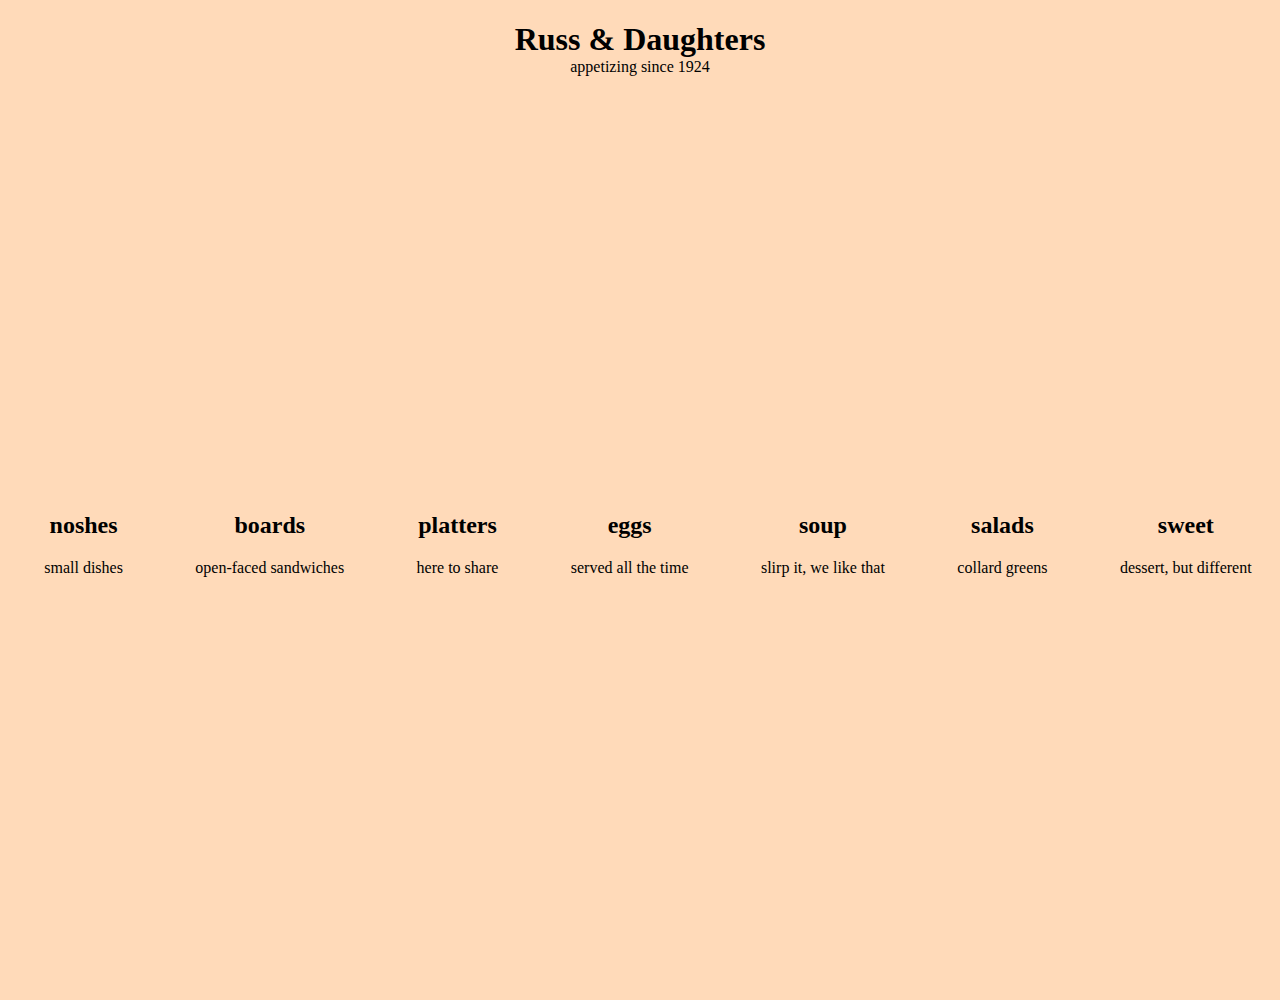
==== cssttr/index.html @ 9a6546cd "add cssttr" ====
<!DOCTYPE html>
<html>
<head>
	<meta charset="utf-8" />
	<title>Russ & Daughters</title>
	<meta name="viewport" content="width=device-width, initial-scale=1">
  <link rel="stylesheet" href="css/styles.css">
	<!-- SUGGESTIONS FOR STYLING
	https://duckduckgo.com/?q=beautiful+restaurant+menus&t=ffab&iax=images&ia=images
-->
<body class="body">

<header class="header">
	<h1 class="h1"><span>Russ</span> <span>&</span> <span>Daughters</span></h1>
	<p class="p">appetizing since 1924</p>
</header>

<main class="main">

<section class="section">
	<header class="header header-dishes">
		<h2 class="h2">noshes</h2>
		<p class="p">small dishes</p>
	</header>

<!-- 	<article>
		<h3>Russ &amp;  Daughters Knishes</h3>
		<p>Potato, carmelized onion, mustard</p>
		<div>8</div>
	</article>

	<article>
		<h3>Hot Smoke/Cold Smoke</h3>
		<p>Kippered baked Salmon &amp; Scottish smoked salmon spread, waffle-cut potato chips</p>
		<div>13</div>
	</article>

	<article>
		<h3>Potato latkes</h3>
		<p>Salmon roe and creme fraiche</p>
		<div>13</div>
	</article>

	<article>
		<h3>Kasha Varnishkas</h3>
		<p>buckwheat, caramelized onion, bowtie egg noodles</p>
	</article>

	<article>
		<h3>Chopped liver</h3>
		<p>Matzo, pickled red onion</p>
		<div>9</div>
	</article>

	<article>
		<h3>Super heebster</h3>
		<p>whitefish &amp; baked salmon salad, wasabi-infused fish roe, horseradish dill cream cheese, bagel toast</p>
		<div>10</div>
	</article>

	<article>
		<h3>Pastrami Russ</h3>
		<p>pastrami-cured salmon, muenster cheese, sauerkraut, mustard, pickle, pretzel roll</p>
		<div>12</div>
	</article>

	<article>
		<h3>sours</h3>
		<p>pickled vegetables, pickles from the barrel</p>
		<div>7</div>
	</article> -->
</section>


<section class="section">
	<header class="header">
		<h2 class="h2">boards</h2>
		<p class="p">open-faced sandwiches</p>
	</header>
<!--
	<article>
		<h3>the classic</h3>
		<p>gaspe nova smoked salmon, cream cheese, bagel-bialy, tomato, onion, capers</p>
		<div>16</div>
	</article>

	<article>
		<h3>mensch</h3>
		<p>sturgeon, butter, bagel/bialy, tomato, onion, capers</p>
		<div>22</div>
	</article>

	<article>
		<h3>shtetl</h3>
		<p>smoked sable, goat cream cheese, bagel-bialy, tomato, onion, capers</p>
		<div>18</div>
	</article>

	<article>
		<h3>yum kippered</h3>
		<p>kippered (baked) salmon, cream cheese, bagel/bialy, tomato, onion, capers</p>
		<div>16</div>
	</article> -->
</section>


<section class="section">
	<header class="header">
		<h2 class="h2">platters</h2>
		<p class="p">here to share</p>
	</header>
<!--
	<article>
		<h3>smoked fish</h3>
		<p><em>Serves 3 - 4 people</em> with cream cheese, onion, tomato, capers &amp; new potato salad and Russ &amp; daughters bread basket</p>
	</article>

	<article>
		<h3>the hattie</h3>
		<p>smoked whitefish, kippered (baked) salmon, gaspe nova smoked salmon, sable</p>
		<div>80</div>
	</article>

	<article>
		<h3>the ida</h3>
		<p>scottish smoked salmon, gaspe nova smoked salmon, pastrami-cured salmon, gravlox</p>
		<div>70</div>
	</article>

	<article>
		<h3>the anne</h3>
		<p>western nova smoked salmon, private stock sturgeon, sable, smoked brook trout, wild alaskan salmon roe</p>
		<div>90</div>
	</article> -->

</section>


<section class="section">
	<header class="header">
		<h2 class="h2">eggs</h2>
		<p class="p">served all the time</p>
	</header>
<!--
	<blockquote>
		<p>"Ess gezinter hayt."</p>
		<p>Eat in good health.</p>
		<cite>— Yiddish idiom</cite>
	</blockquote>

	<article>
		<h3>Lox, eggs &amp; onions</h3>
		<p>with toasted shissel rye</p>
		<div>15</div>
	</article>

	<article>
		<h3>sturgeon, eggs &amp; onion</h3>
		<p>with toasted pumpernickel</p>
		<div>19</div>
	</article>

	<article>
		<h3>bella's matzo brei</h3>
		<p>matzo, egg, applesauce, sour cream</p>
		<div>12</div>
	</article>

	<article>
		<h3>lower sunny side</h3>
		<p>sunny side up eggs, gaspe nova smoked salmon, potato latkes</p>
		<div>16</div>
	</article>

	<article>
		<h3>eggs benny</h3>
		<p>poached eggs, scottish smoked salmon, sautéed spinach, hollandaise, challah</p>
		<div>18</div>
	</article>

	<article>
		<h3>farm egg omelette</h3>
		<p>gaspe nova smoked salmon, cream cheese</p>
		<div>15</div>
	</article>

	<article>
		<h3>soft scrambled eggs &amp; caviar</h3>
		<p>custard-like egg, caviar with challah</p>
		<div>180</div>
	</article> -->

</section>


<section class="section">
	<header class="header">
		<h2 class="h2">soup</h2>
		<p class="p">slirp it, we like that</p>
	</header>
<!--
	<article>
		<h3>Matzo Ball</h3>
		<p>chicken, vegetables, matzo ball</p>
		<div>8</div>
	</article>

	<article>
		<h3>Mushroom Barley</h3>
		<p>mushrooms, barley with shissel rye bread</p>
		<div>8</div>
	</article>

	<article>
		<h3>Borscht</h3>
		<p>served chilled: beets, sour cream, dill with pumpernickel</p>
		<div>8</div>
	</article>

	<article>
		<h3>Smoked Whitefish Chowder</h3>
		<p>dill, esplette pepper, matzo</p>
		<div>10</div>
	</article> -->

</section>

<section class="section">
	<header class="header">
		<h2 class="h2">salads</h2>
		<p class="p">collard greens</p>
	</header>

<!-- 	<article>
		<h3>Mixed Green<div>9</div></h3>
		<p>greens, fennel, dill, capers, citrus dressing</p>
	</article>

	<article>
		<h3>Chopped Salad<div>14</div></h3>
		<p>smoked whitefish, avocado, beets, egg, apple, mixed greens, matzo, buttermilk dressing</p>
	</article>

	<article>
		<h3>Smoked Trout& Potato</h3>
		<p>smoked trout, watercress, caper mustard dressing</p>
		<div>14</div>
	</article> -->

</section>


<section class="section">
	<header class="header">
		<h2 class="h2">sweet</h2>
		<p class="p">dessert, but different</p>
	</header>

<!-- 	<blockquote>
		<p>"A moltsayt on a tsimes iz via a mayse on a moshl."</p>
		<p>A meal without a sweet dish is like a story without a moral.</p>
		<cite>— Yiddish idiom</cite>
	</blockquote>


	<article>
		<h3>blintzes</h3>
		<p>fruit compote, sour cream</p>
		<div>8</div>
	</article>

	<article>
		<h3>babka french toast</h3>
		<p>chocolate babka, sour cream, berries</p>
		<div>10</div>
	</article>

	<article>
		<h3>noodle kugel</h3>
		<p>farmer cheese, raisins, egg noodles</p>
		<div>7</div>
	</article>

	<article>
		<h3>challah bread pudding</h3>
		<p>dried apricots, caramel sauce</p>
		<div>9</div>
	</article>

	<article>
		<h3>halvah ice cream</h3>
		<p>halvah, sesame, salted caramel</p>
		<div>8</div>
	</article>

	<article>
		<h3>grandpa's grapefruit</h3>
		<p>grapefruit, white germ, maple syrup</p>
		<div>6</div>
	</article>

	<article>
		<h3>baked farmer cheese</h3>
		<p>blueberry, walnut &amp; honey with pumpernickel</p>
		<div>7</div>
	</article>

	<article>
		<h3>cookie plate</h3>
		<p>Russ &amp; daughters cookies &amp; sweets</p>
		<div>8</div>
	</article> -->

</section>

</main>

<!-- HTML taken and adjusted from https://codepen.io/julesforrest/pen/VqXvgQ -->

</body>
</html>
---- cssttr/css/styles.css ----
.body {
	background-color: peachpuff;
  text-align: center;
}

.header {
	text-align: center;
}

.header-dishes {
	
}

.h1 {
  margin-bottom: 0;
}

.p {
  margin-top: 0;
}

.main {
	display: flex;
	text-align: center;
	width: 100vw;
  height: 100vh;
}

.section {
  margin: auto;
  padding: 1em;
}

.section:hover {
  background-color: lightgrey;
  height: 100vh;
  width: 25vw;
  margin: 0;
}


@media (max-width: 58em) {
  .body {
    background-color: lightyellow;
  }

  .main {
    display: grid;
    grid-template-columns: repeat(3, 1fr);
  }

  .section {
    width: 100%;
  }

  .section:hover {
    grid-column: span 3;
    width: 100vw;
    height: 100%;
  }
}



@media (max-width: 38em) {
  .body {
    background-color: lightblue;
  }

  .main {
    display: grid;
    grid-template-columns: repeat(2, 1fr);
  }

  .section {
    width: 100%;
  }

  .section:hover {
    grid-column: span 2;
    width: 100vw;
    height: 100%;
  }
}
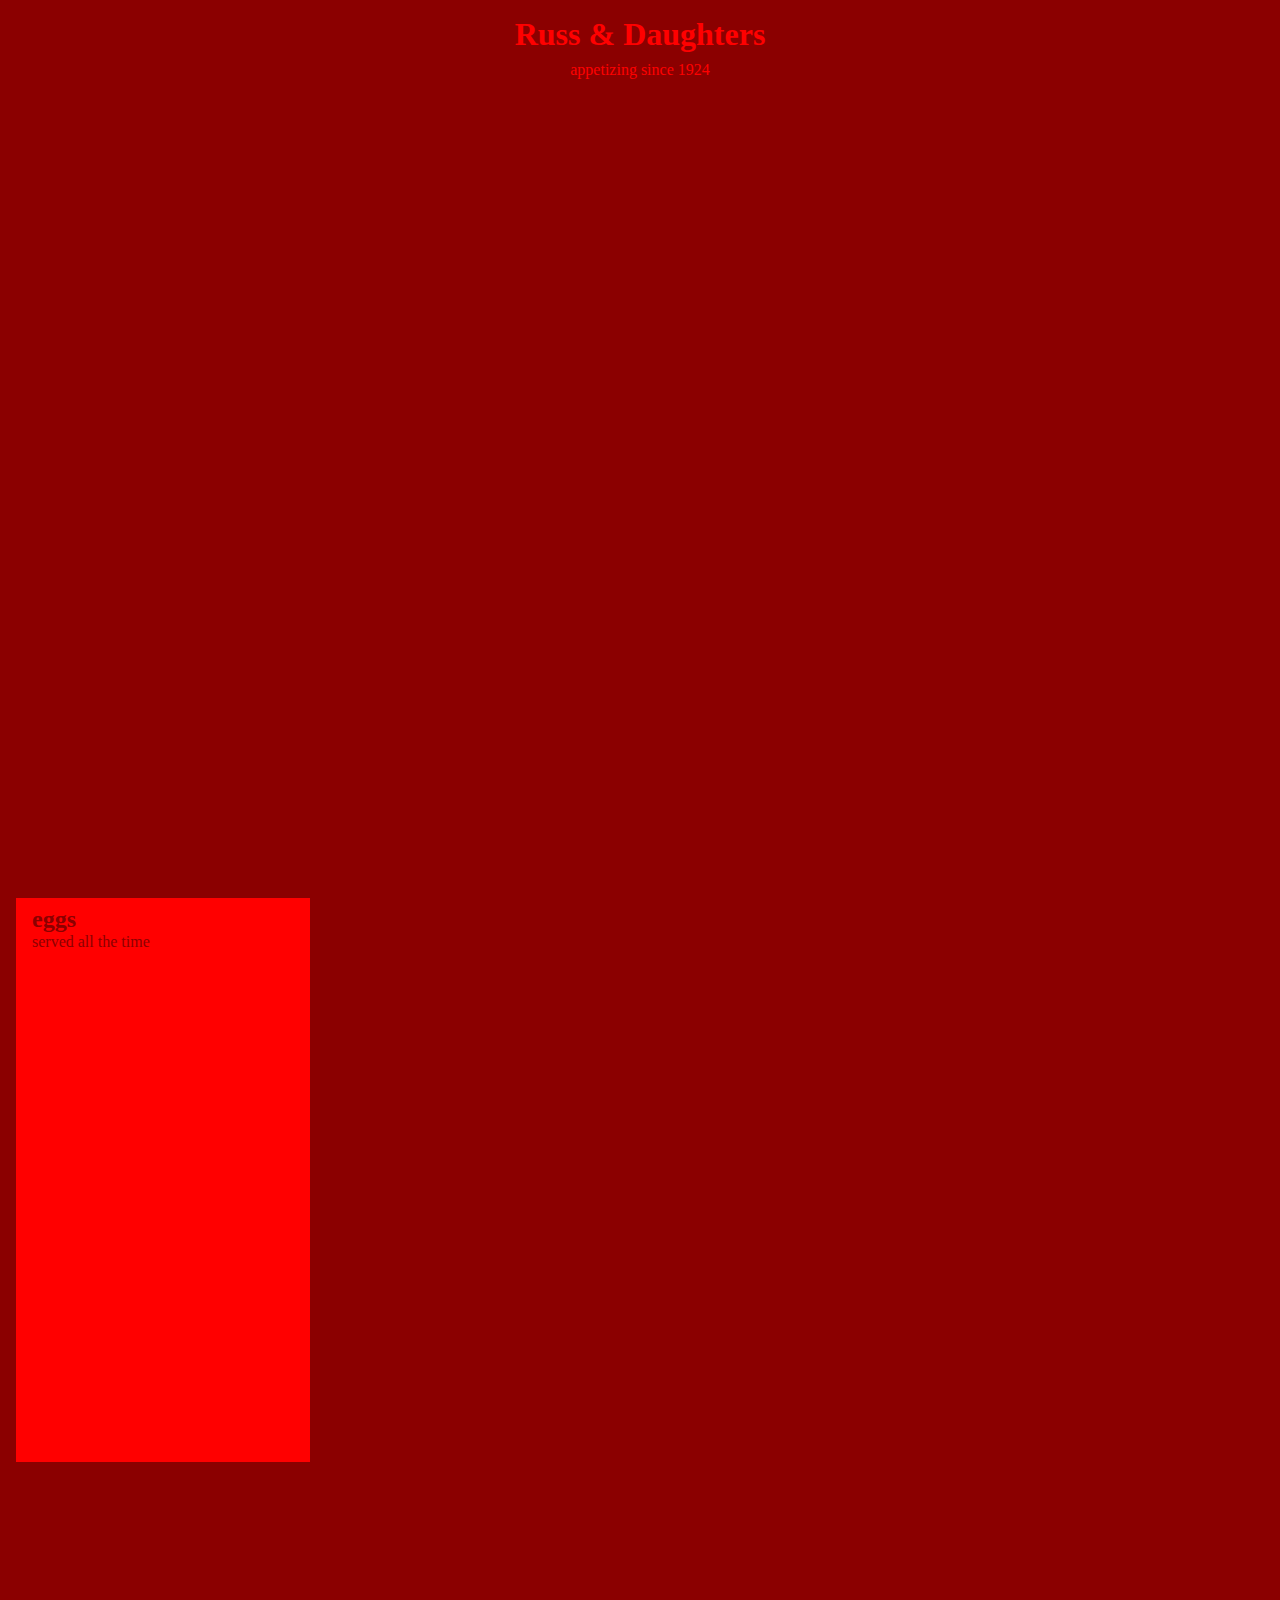
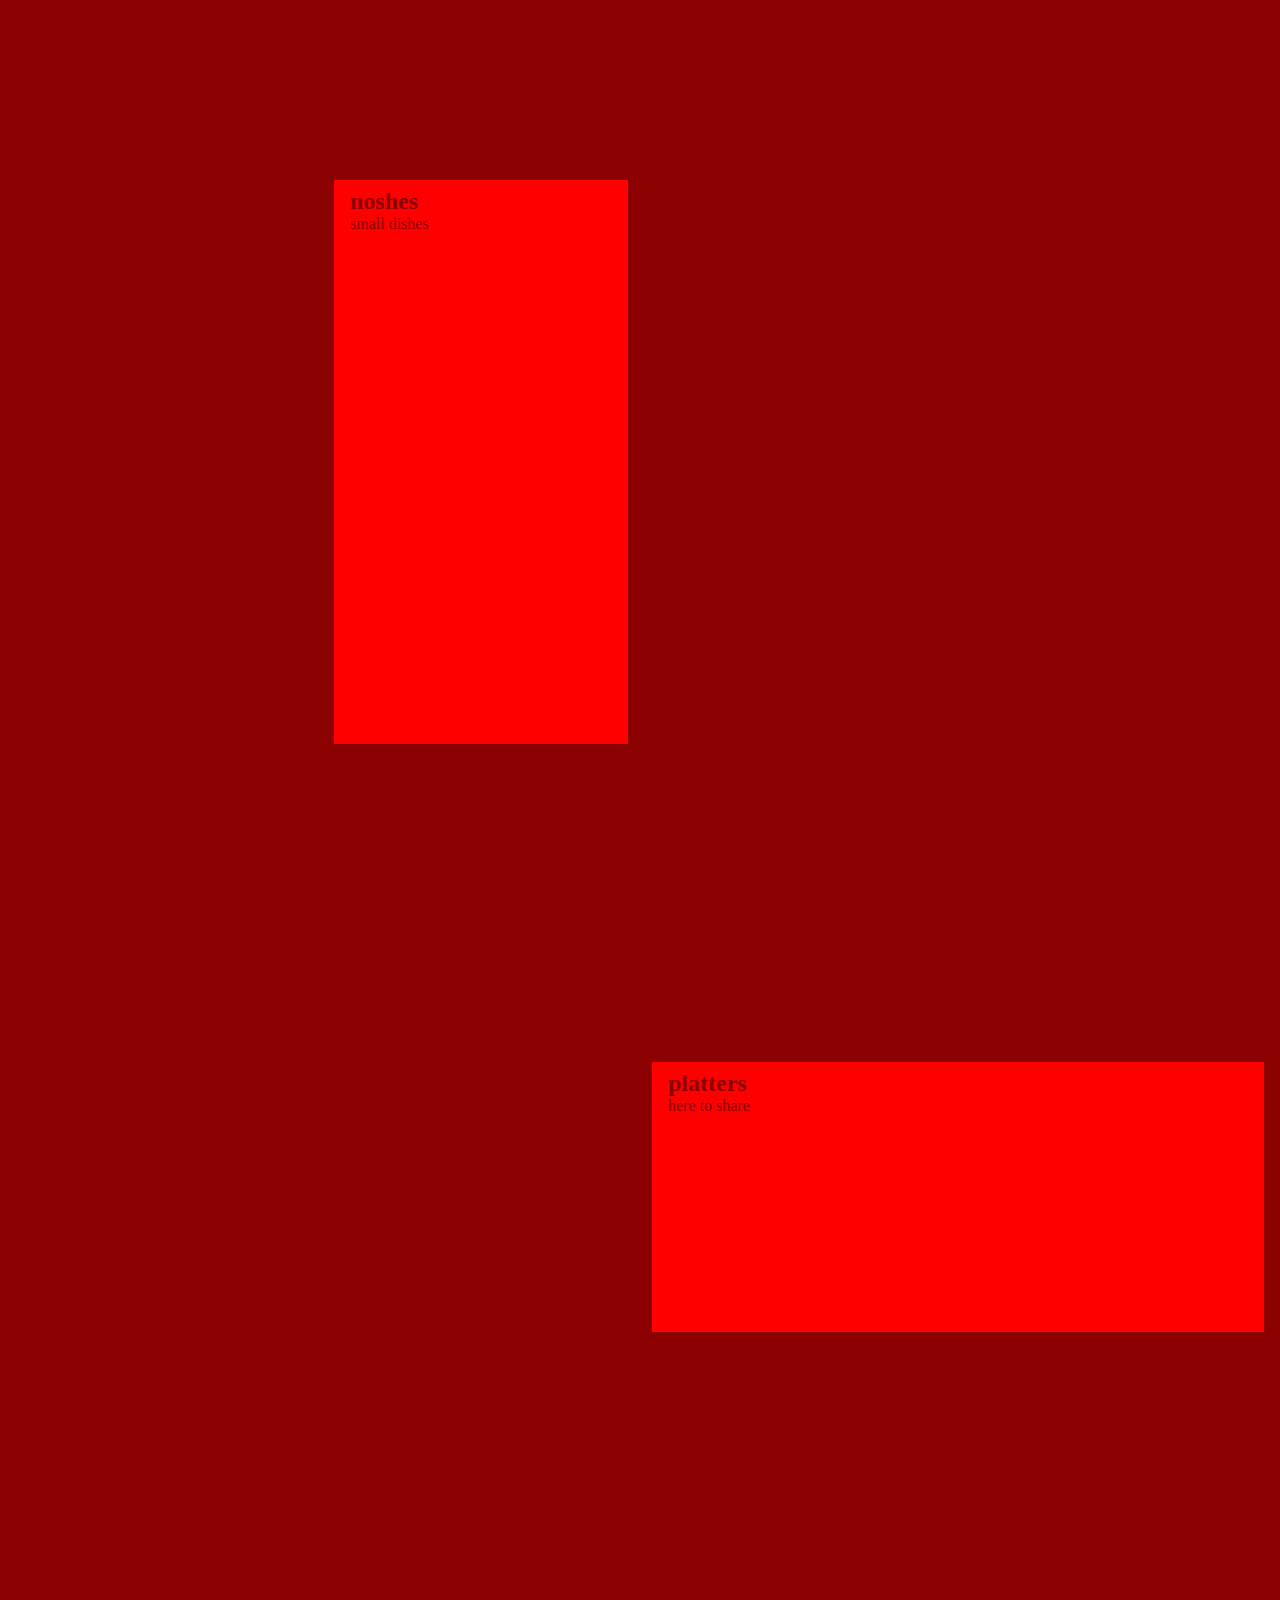
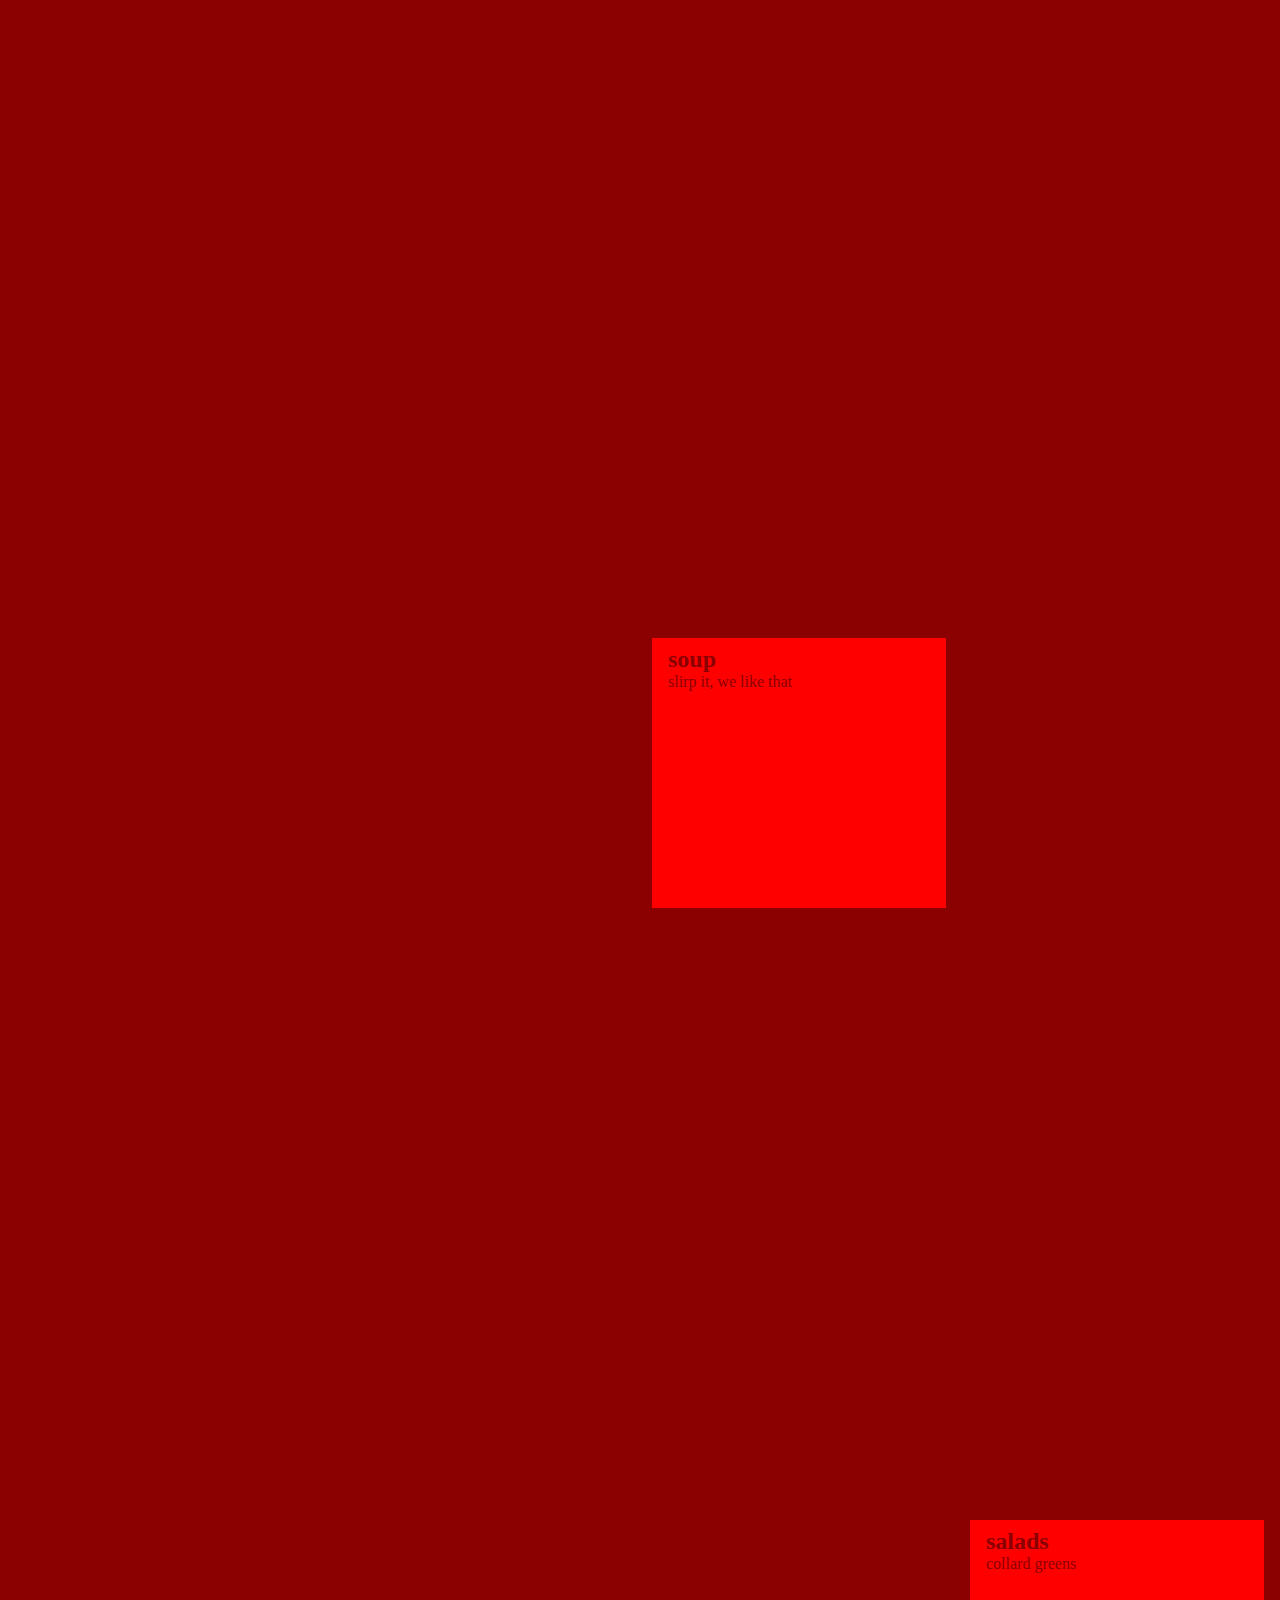
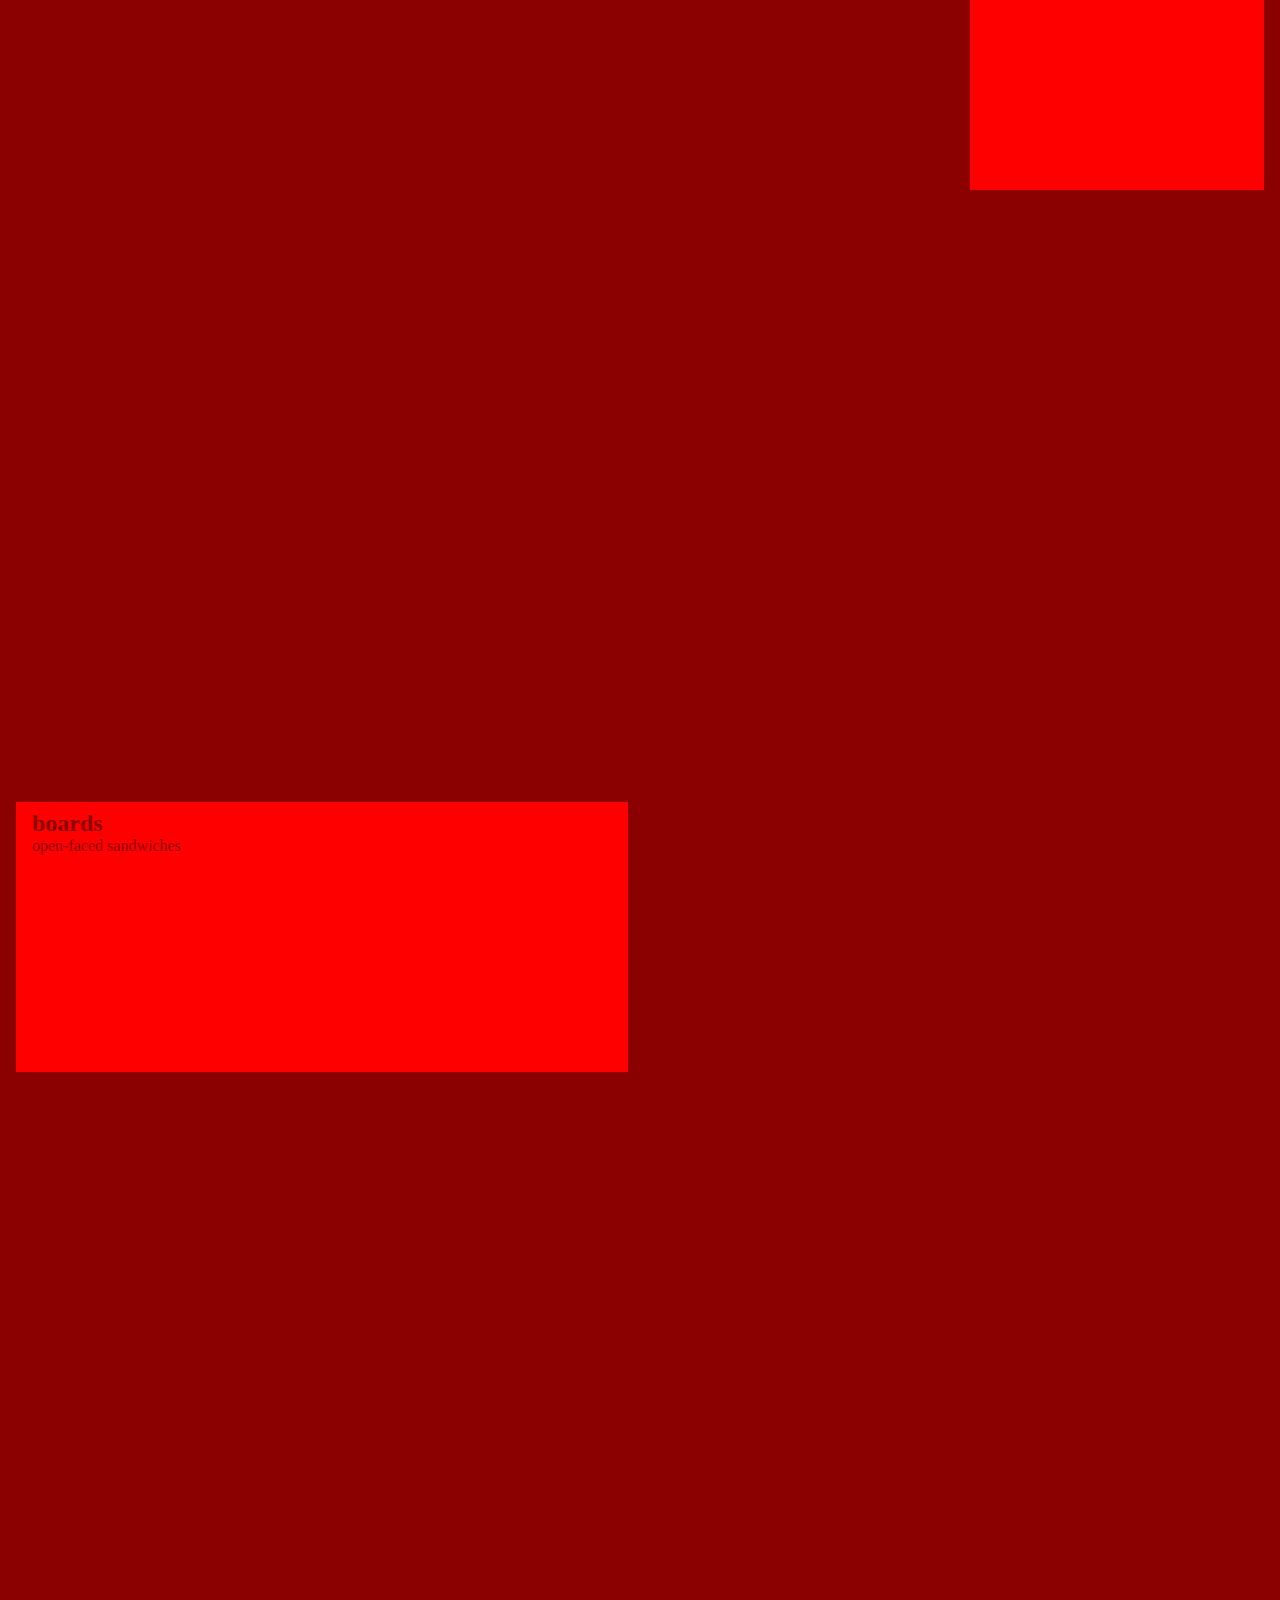
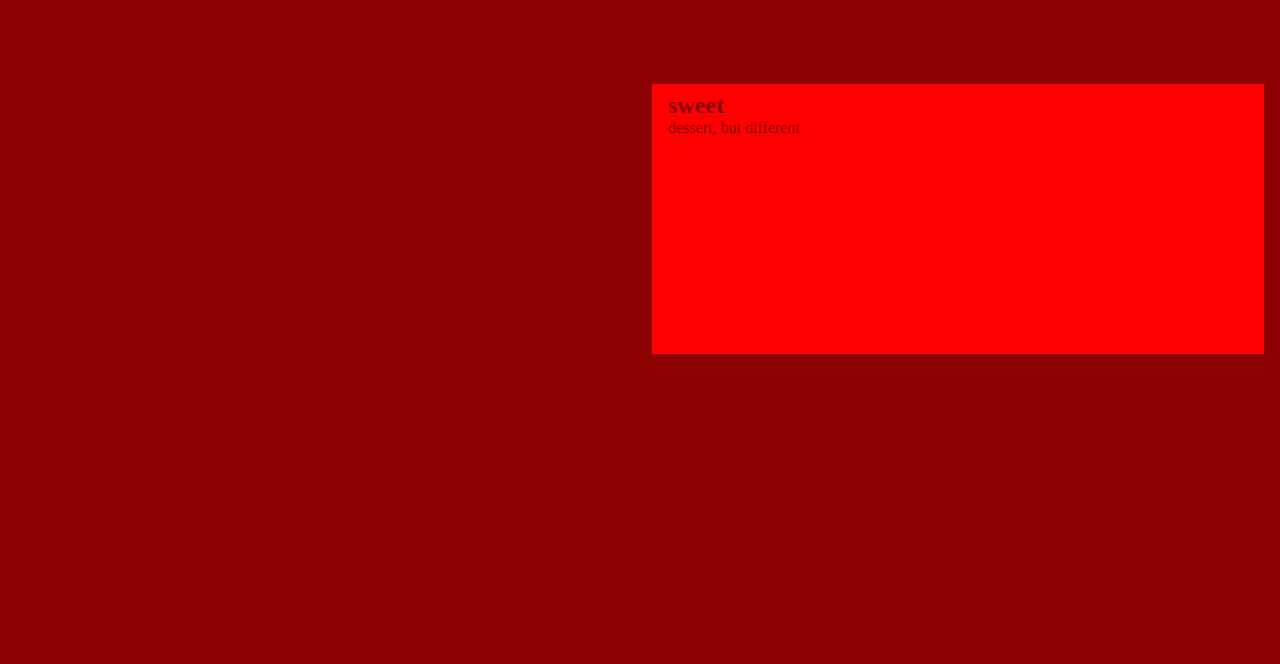
==== commit d7fc290d: "cssttr v2" ====
--- a/cssttr/index.html
+++ b/cssttr/index.html
@@ -1,321 +1,86 @@
 <!DOCTYPE html>
 <html>
 <head>
-	<meta charset="utf-8" />
-	<title>Russ & Daughters</title>
-	<meta name="viewport" content="width=device-width, initial-scale=1">
-  <link rel="stylesheet" href="css/styles.css">
-	<!-- SUGGESTIONS FOR STYLING
-	https://duckduckgo.com/?q=beautiful+restaurant+menus&t=ffab&iax=images&ia=images
--->
+    <meta charset="utf-8">
+		<meta name="viewport" content="width=device-width, initial-scale=-1">
+    <link href="https://fonts.googleapis.com/css?family=Dosis:400,700" rel="stylesheet">
+    <link href="css/styles.css" rel="stylesheet">
+    <title>Russ & Daughters</title>
+</head>
+
 <body class="body">
 
-<header class="header">
-	<h1 class="h1"><span>Russ</span> <span>&</span> <span>Daughters</span></h1>
-	<p class="p">appetizing since 1924</p>
-</header>
+	<main class="menu">
 
-<main class="main">
+			<header class="header">
+				<h1 class="title nopadding nomargin"><span>Russ</span> <span>&</span> <span>Daughters</span></h1>
+				<p class="subtitle nopadding">appetizing since 1924</p>
+			</header>
 
-<section class="section">
-	<header class="header header-dishes">
-		<h2 class="h2">noshes</h2>
-		<p class="p">small dishes</p>
-	</header>
+			<section class="section section-eggs">
+				<div class="container">
+					<header class="header-dish">
+						<h2 class="title-dish nopadding nomargin">eggs</h2>
+						<p class="subtitle-dish nopadding nomargin">served all the time</p>
+					</header>
+				</div>
+			</section>
 
-<!-- 	<article>
-		<h3>Russ &amp;  Daughters Knishes</h3>
-		<p>Potato, carmelized onion, mustard</p>
-		<div>8</div>
-	</article>
+			<section class="section section-noshes">
+				<div class="container">
+				<header class="header-dish">
+					<h2 class="title-dish nopadding nomargin">noshes</h2>
+					<p class="subtitle-dish nopadding nomargin">small dishes</p>
+				</header>
+			</div>
+			</section>
 
-	<article>
-		<h3>Hot Smoke/Cold Smoke</h3>
-		<p>Kippered baked Salmon &amp; Scottish smoked salmon spread, waffle-cut potato chips</p>
-		<div>13</div>
-	</article>
+			<section class="section section-platters">
+				<div class="container">
+				<header class="header-dish">
+					<h2 class="title-dish nopadding nomargin">platters</h2>
+					<p class="subtitle-dish nopadding nomargin">here to share</p>
+				</header>
+			</div>
+			</section>
 
-	<article>
-		<h3>Potato latkes</h3>
-		<p>Salmon roe and creme fraiche</p>
-		<div>13</div>
-	</article>
+			<section class="section section-soup">
+				<div class="container">
+				<header class="header-dish">
+					<h2 class="title-dish nopadding nomargin">soup</h2>
+					<p class="subtitle-dish nopadding nomargin">slirp it, we like that</p>
+				</header>
+			</div>
+			</section>
 
-	<article>
-		<h3>Kasha Varnishkas</h3>
-		<p>buckwheat, caramelized onion, bowtie egg noodles</p>
-	</article>
+			<section class="section section-salads">
+				<div class="container">
+				<header class="header-dish">
+					<h2 class="title-dish nopadding nomargin">salads</h2>
+					<p class="subtitle-dish nopadding nomargin">collard greens</p>
+				</header>
+			</div>
+			</section>
 
-	<article>
-		<h3>Chopped liver</h3>
-		<p>Matzo, pickled red onion</p>
-		<div>9</div>
-	</article>
+			<section class="section section-boards">
+				<div class="container">
+				<header class="header-dish">
+					<h2 class="title-dish nopadding nomargin">boards</h2>
+					<p class="subtitle-dish nopadding nomargin">open-faced sandwiches</p>
+				</header>
+			</div>
+			</section>
 
-	<article>
-		<h3>Super heebster</h3>
-		<p>whitefish &amp; baked salmon salad, wasabi-infused fish roe, horseradish dill cream cheese, bagel toast</p>
-		<div>10</div>
-	</article>
+			<section class="section section-sweet">
+				<div class="container section-sweet">
+				<header class="header-dish">
+					<h2 class="title-dish nopadding nomargin">sweet</h2>
+					<p class="subtitle-dish nopadding nomargin">dessert, but different</p>
+				</header>
+			</div>
+			</section>
 
-	<article>
-		<h3>Pastrami Russ</h3>
-		<p>pastrami-cured salmon, muenster cheese, sauerkraut, mustard, pickle, pretzel roll</p>
-		<div>12</div>
-	</article>
-
-	<article>
-		<h3>sours</h3>
-		<p>pickled vegetables, pickles from the barrel</p>
-		<div>7</div>
-	</article> -->
-</section>
-
-
-<section class="section">
-	<header class="header">
-		<h2 class="h2">boards</h2>
-		<p class="p">open-faced sandwiches</p>
-	</header>
-<!--
-	<article>
-		<h3>the classic</h3>
-		<p>gaspe nova smoked salmon, cream cheese, bagel-bialy, tomato, onion, capers</p>
-		<div>16</div>
-	</article>
-
-	<article>
-		<h3>mensch</h3>
-		<p>sturgeon, butter, bagel/bialy, tomato, onion, capers</p>
-		<div>22</div>
-	</article>
-
-	<article>
-		<h3>shtetl</h3>
-		<p>smoked sable, goat cream cheese, bagel-bialy, tomato, onion, capers</p>
-		<div>18</div>
-	</article>
-
-	<article>
-		<h3>yum kippered</h3>
-		<p>kippered (baked) salmon, cream cheese, bagel/bialy, tomato, onion, capers</p>
-		<div>16</div>
-	</article> -->
-</section>
-
-
-<section class="section">
-	<header class="header">
-		<h2 class="h2">platters</h2>
-		<p class="p">here to share</p>
-	</header>
-<!--
-	<article>
-		<h3>smoked fish</h3>
-		<p><em>Serves 3 - 4 people</em> with cream cheese, onion, tomato, capers &amp; new potato salad and Russ &amp; daughters bread basket</p>
-	</article>
-
-	<article>
-		<h3>the hattie</h3>
-		<p>smoked whitefish, kippered (baked) salmon, gaspe nova smoked salmon, sable</p>
-		<div>80</div>
-	</article>
-
-	<article>
-		<h3>the ida</h3>
-		<p>scottish smoked salmon, gaspe nova smoked salmon, pastrami-cured salmon, gravlox</p>
-		<div>70</div>
-	</article>
-
-	<article>
-		<h3>the anne</h3>
-		<p>western nova smoked salmon, private stock sturgeon, sable, smoked brook trout, wild alaskan salmon roe</p>
-		<div>90</div>
-	</article> -->
-
-</section>
-
-
-<section class="section">
-	<header class="header">
-		<h2 class="h2">eggs</h2>
-		<p class="p">served all the time</p>
-	</header>
-<!--
-	<blockquote>
-		<p>"Ess gezinter hayt."</p>
-		<p>Eat in good health.</p>
-		<cite>— Yiddish idiom</cite>
-	</blockquote>
-
-	<article>
-		<h3>Lox, eggs &amp; onions</h3>
-		<p>with toasted shissel rye</p>
-		<div>15</div>
-	</article>
-
-	<article>
-		<h3>sturgeon, eggs &amp; onion</h3>
-		<p>with toasted pumpernickel</p>
-		<div>19</div>
-	</article>
-
-	<article>
-		<h3>bella's matzo brei</h3>
-		<p>matzo, egg, applesauce, sour cream</p>
-		<div>12</div>
-	</article>
-
-	<article>
-		<h3>lower sunny side</h3>
-		<p>sunny side up eggs, gaspe nova smoked salmon, potato latkes</p>
-		<div>16</div>
-	</article>
-
-	<article>
-		<h3>eggs benny</h3>
-		<p>poached eggs, scottish smoked salmon, sautéed spinach, hollandaise, challah</p>
-		<div>18</div>
-	</article>
-
-	<article>
-		<h3>farm egg omelette</h3>
-		<p>gaspe nova smoked salmon, cream cheese</p>
-		<div>15</div>
-	</article>
-
-	<article>
-		<h3>soft scrambled eggs &amp; caviar</h3>
-		<p>custard-like egg, caviar with challah</p>
-		<div>180</div>
-	</article> -->
-
-</section>
-
-
-<section class="section">
-	<header class="header">
-		<h2 class="h2">soup</h2>
-		<p class="p">slirp it, we like that</p>
-	</header>
-<!--
-	<article>
-		<h3>Matzo Ball</h3>
-		<p>chicken, vegetables, matzo ball</p>
-		<div>8</div>
-	</article>
-
-	<article>
-		<h3>Mushroom Barley</h3>
-		<p>mushrooms, barley with shissel rye bread</p>
-		<div>8</div>
-	</article>
-
-	<article>
-		<h3>Borscht</h3>
-		<p>served chilled: beets, sour cream, dill with pumpernickel</p>
-		<div>8</div>
-	</article>
-
-	<article>
-		<h3>Smoked Whitefish Chowder</h3>
-		<p>dill, esplette pepper, matzo</p>
-		<div>10</div>
-	</article> -->
-
-</section>
-
-<section class="section">
-	<header class="header">
-		<h2 class="h2">salads</h2>
-		<p class="p">collard greens</p>
-	</header>
-
-<!-- 	<article>
-		<h3>Mixed Green<div>9</div></h3>
-		<p>greens, fennel, dill, capers, citrus dressing</p>
-	</article>
-
-	<article>
-		<h3>Chopped Salad<div>14</div></h3>
-		<p>smoked whitefish, avocado, beets, egg, apple, mixed greens, matzo, buttermilk dressing</p>
-	</article>
-
-	<article>
-		<h3>Smoked Trout& Potato</h3>
-		<p>smoked trout, watercress, caper mustard dressing</p>
-		<div>14</div>
-	</article> -->
-
-</section>
-
-
-<section class="section">
-	<header class="header">
-		<h2 class="h2">sweet</h2>
-		<p class="p">dessert, but different</p>
-	</header>
-
-<!-- 	<blockquote>
-		<p>"A moltsayt on a tsimes iz via a mayse on a moshl."</p>
-		<p>A meal without a sweet dish is like a story without a moral.</p>
-		<cite>— Yiddish idiom</cite>
-	</blockquote>
-
-
-	<article>
-		<h3>blintzes</h3>
-		<p>fruit compote, sour cream</p>
-		<div>8</div>
-	</article>
-
-	<article>
-		<h3>babka french toast</h3>
-		<p>chocolate babka, sour cream, berries</p>
-		<div>10</div>
-	</article>
-
-	<article>
-		<h3>noodle kugel</h3>
-		<p>farmer cheese, raisins, egg noodles</p>
-		<div>7</div>
-	</article>
-
-	<article>
-		<h3>challah bread pudding</h3>
-		<p>dried apricots, caramel sauce</p>
-		<div>9</div>
-	</article>
-
-	<article>
-		<h3>halvah ice cream</h3>
-		<p>halvah, sesame, salted caramel</p>
-		<div>8</div>
-	</article>
-
-	<article>
-		<h3>grandpa's grapefruit</h3>
-		<p>grapefruit, white germ, maple syrup</p>
-		<div>6</div>
-	</article>
-
-	<article>
-		<h3>baked farmer cheese</h3>
-		<p>blueberry, walnut &amp; honey with pumpernickel</p>
-		<div>7</div>
-	</article>
-
-	<article>
-		<h3>cookie plate</h3>
-		<p>Russ &amp; daughters cookies &amp; sweets</p>
-		<div>8</div>
-	</article> -->
-
-</section>
-
-</main>
-
-<!-- HTML taken and adjusted from https://codepen.io/julesforrest/pen/VqXvgQ -->
+	</main>
 
 </body>
 </html>
--- a/cssttr/css/styles.css
+++ b/cssttr/css/styles.css
@@ -1,84 +1,313 @@
+.nopadding {
+	padding: 0;
+}
+
+.nomargin {
+	margin: 0;
+}
+
 .body {
-	background-color: peachpuff;
-  text-align: center;
+	background-color: darkred;
+	width: 100vw;
+	margin: 0 auto;
+}
+
+.menu {
+	position: absolute;
+	padding: 1rem;
+	box-sizing: border-box;
+	width: 100vw;
+	display: grid;
+	grid-gap: 1.5rem;
+	grid-template-areas:
+		"header header header header"
+		". . . ."
+		". . . ."
+    "eggs . . ."
+    "eggs . . ."
+		". . . ."
+		". noshes . ."
+		". noshes . ."
+		". . . ."
+		". . platters platters"
+		". . . ."
+		". . . ."
+		". . . ."
+		". . soup ."
+		". . . ."
+		". . . ."
+		". . . salads"
+		". . . ."
+		". . . ."
+		"boards boards . ."
+		". . . ."
+		". . . ."
+		". . sweet sweet";
+	grid-template-columns: repeat(4, 1fr);
+	grid-template-rows: repeat(24, 30vh);
 }
 
 .header {
+	grid-area: header;
 	text-align: center;
-}
-
-.header-dishes {
-	
-}
-
-.h1 {
-  margin-bottom: 0;
-}
-
-.p {
-  margin-top: 0;
-}
-
-.main {
-	display: flex;
-	text-align: center;
-	width: 100vw;
-  height: 100vh;
+	position: sticky;
+}
+
+.title {
+	color: red;
+}
+
+.title-dish {
+	color: darkred;
+}
+
+.subtitle {
+	color: red;
+	margin: 0.5rem 0 1em 0;
+}
+
+.subtitle-dish {
+	color: darkred;
 }
 
 .section {
-  margin: auto;
-  padding: 1em;
+	background-color: red;
+	padding: 0.5rem 1rem;
+	position: sticky;
+	top: 1em;
 }
 
 .section:hover {
-  background-color: lightgrey;
-  height: 100vh;
-  width: 25vw;
-  margin: 0;
-}
+	border-radius: 50px;
+}
+
+.section-eggs {
+	grid-area: eggs;
+	top: .5em;
+}
+
+.section-noshes {
+	grid-area: noshes;
+	top: .5em;
+}
+
+.section-platters {
+	grid-area: platters;
+	top: .5em;
+}
+
+.section-soup {
+	grid-area: soup;
+	top: 16.5em;
+}
+
+.section-salads {
+	grid-area: salads;
+	top: 16.5em;
+}
+
+.section-boards {
+	grid-area: boards;
+	top: 32.5rem;
+}
+
+.section-sweet {
+	grid-area: sweet;
+	top: 32.5rem;
+}
+
 
 
 @media (max-width: 58em) {
   .body {
-    background-color: lightyellow;
+    background-color: darkgreen;
   }
 
-  .main {
-    display: grid;
-    grid-template-columns: repeat(3, 1fr);
+	.menu {
+		position: absolute;
+		grid-gap: 1em;
+		grid-template-areas:
+		"header header header"
+		". . ."
+		". . ."
+		". . ."
+    "eggs eggs ."
+    "eggs eggs ."
+		". . ."
+		". . ."
+		". . noshes"
+		". . noshes"
+		". . noshes"
+		". . ."
+		". . platters"
+		". . platters"
+		". . platters"
+		". . ."
+		". . ."
+		". . ."
+		"soup soup ."
+		". . ."
+		". . ."
+		". . ."
+		"salads salads ."
+		". . ."
+		". . ."
+		". . ."
+		"boards boards ."
+		". . ."
+		". . ."
+		"sweet sweet sweet";
+		grid-template-columns: repeat(3, 1fr);
+		grid-template-rows: repeat(30, 22.5vh);
   }
 
-  .section {
-    width: 100%;
-  }
-
-  .section:hover {
-    grid-column: span 3;
-    width: 100vw;
-    height: 100%;
-  }
-}
-
-
+	.title {
+		color: lightgreen;
+	}
+
+	.title-dish {
+		color: darkgreen;
+	}
+
+	.subtitle {
+		color: lightgreen;
+	}
+
+	.subtitle-dish {
+		color: darkgreen;
+	}
+
+	.section {
+		background-color: lightgreen;
+		padding: 0.5rem 1rem;
+	}
+
+	.section-eggs {
+		grid-area: eggs;
+		top: 1em;
+	}
+
+	.section-noshes {
+		grid-area: noshes;
+		top: 1em;
+	}
+
+	.section-platters {
+		grid-area: platters;
+		top: 36.7em;
+	}
+
+	.section-soup {
+		grid-area: soup;
+		top: 24.75em;
+	}
+
+	.section-salads {
+		grid-area: salads;
+		top: 36.7em;
+	}
+
+	.section-boards {
+		grid-area: boards;
+	}
+
+	.section-sweet {
+		grid-area: sweet;
+		top: 100;
+	}
+
+}
 
 @media (max-width: 38em) {
   .body {
-    background-color: lightblue;
+    background-color: darkblue;
   }
 
-  .main {
-    display: grid;
-    grid-template-columns: repeat(2, 1fr);
+	.menu {
+		height: 310vh;
+		grid-template-areas:
+			"header"
+			"."
+			"."
+			"."
+	    "eggs"
+	    "eggs"
+			"."
+			"."
+			"noshes"
+			"noshes"
+			"."
+			"."
+			"."
+			"."
+			"platters"
+			"."
+			"."
+			"."
+			"."
+			"soup"
+			"."
+			"."
+			"."
+			"salads"
+			"."
+			"."
+			"."
+			"boards"
+			"."
+			"."
+			"sweet"
+			"sweet";
+		grid-template-columns: 1fr;
+		grid-template-rows: repeat(33, 22.5vh);
   }
 
-  .section {
-    width: 100%;
-  }
-
-  .section:hover {
-    grid-column: span 2;
-    width: 100vw;
-    height: 100%;
-  }
-}
+	.title {
+		color: blue;
+	}
+
+	.title-dish {
+		color: darkblue;
+	}
+
+	.subtitle {
+		color: blue;
+	}
+
+	.subtitle-dish {
+		color: darkblue;
+	}
+
+	.section {
+		background-color: blue;
+	}
+
+	.section-eggs {
+		grid-area: eggs;
+	}
+
+	.section-noshes {
+		grid-area: noshes;
+	}
+
+	.section-platters {
+		grid-area: platters;
+		top: 0;
+	}
+
+	.section-soup {
+		grid-area: soup;
+	}
+
+	.section-salads {
+		grid-area: salads;
+	}
+
+	.section-boards {
+		grid-area: boards;
+	}
+
+	.section-sweet {
+		grid-area: sweet;
+	}
+}
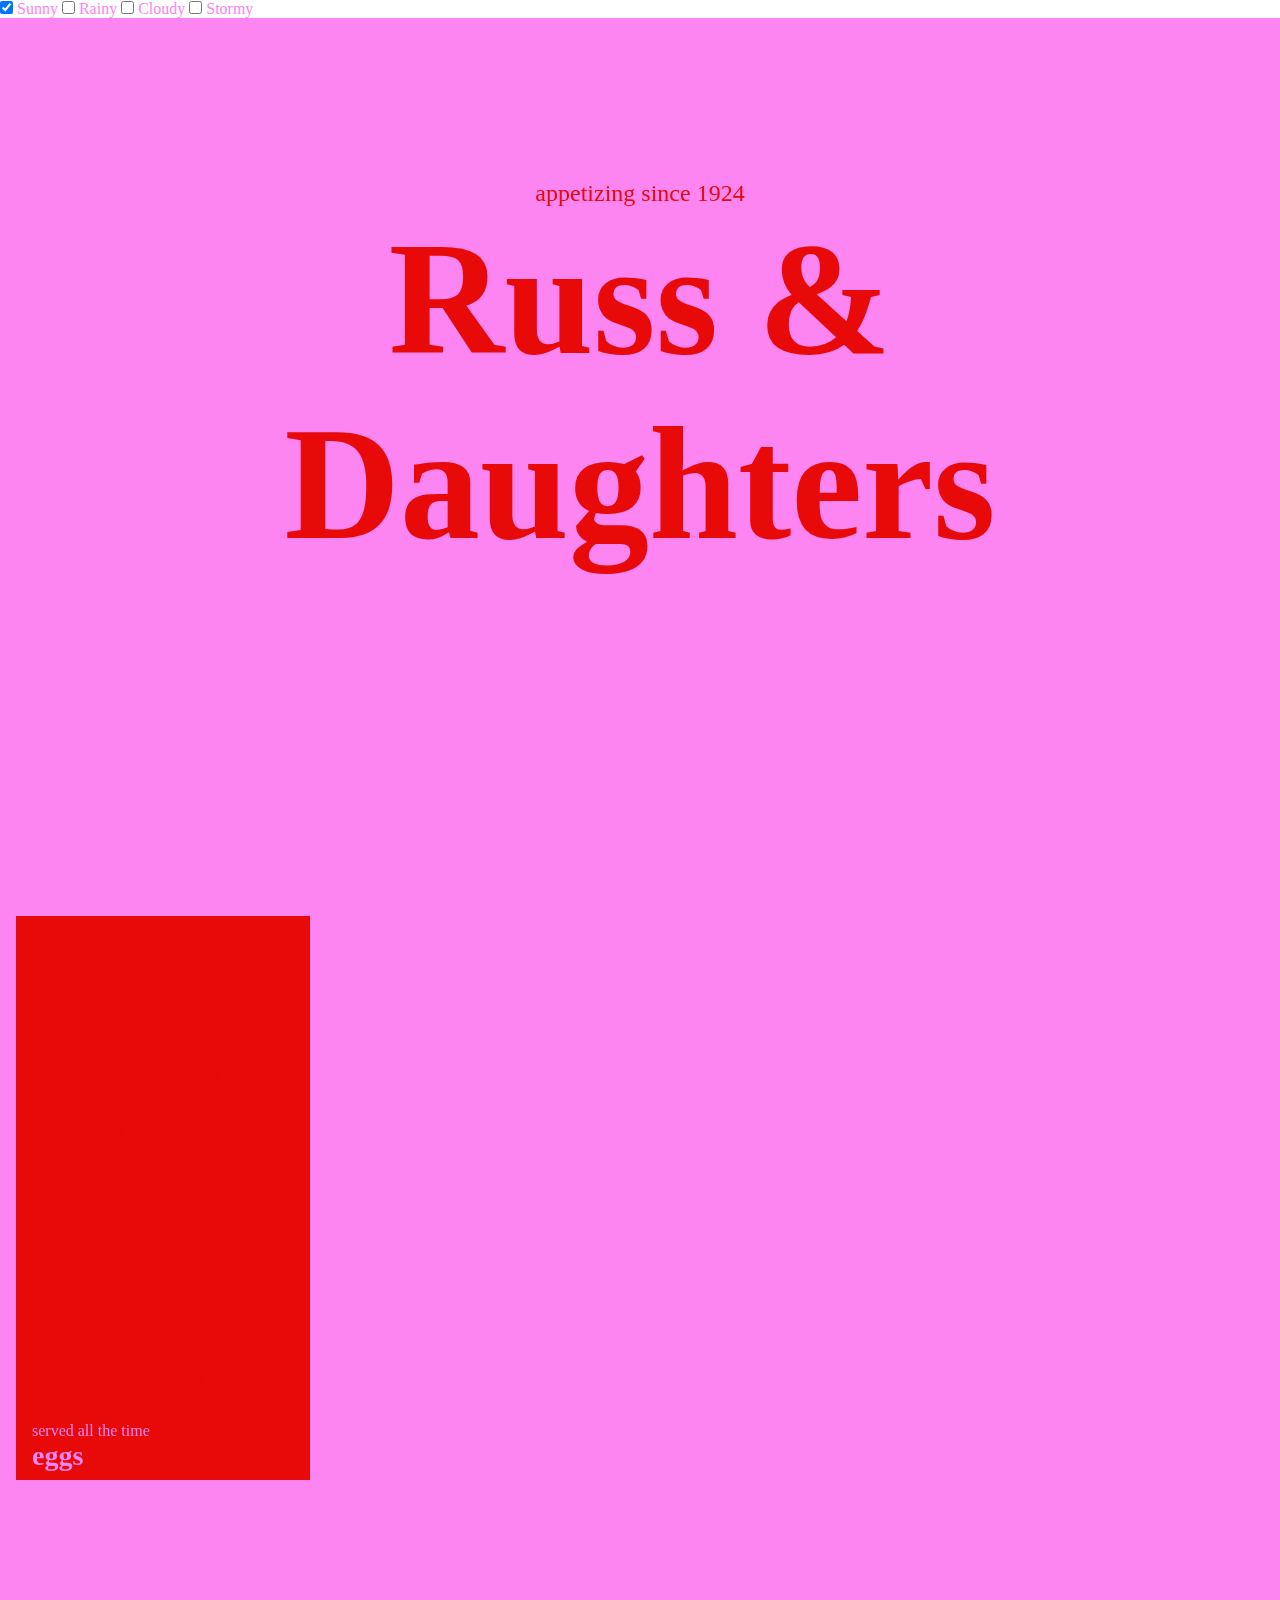
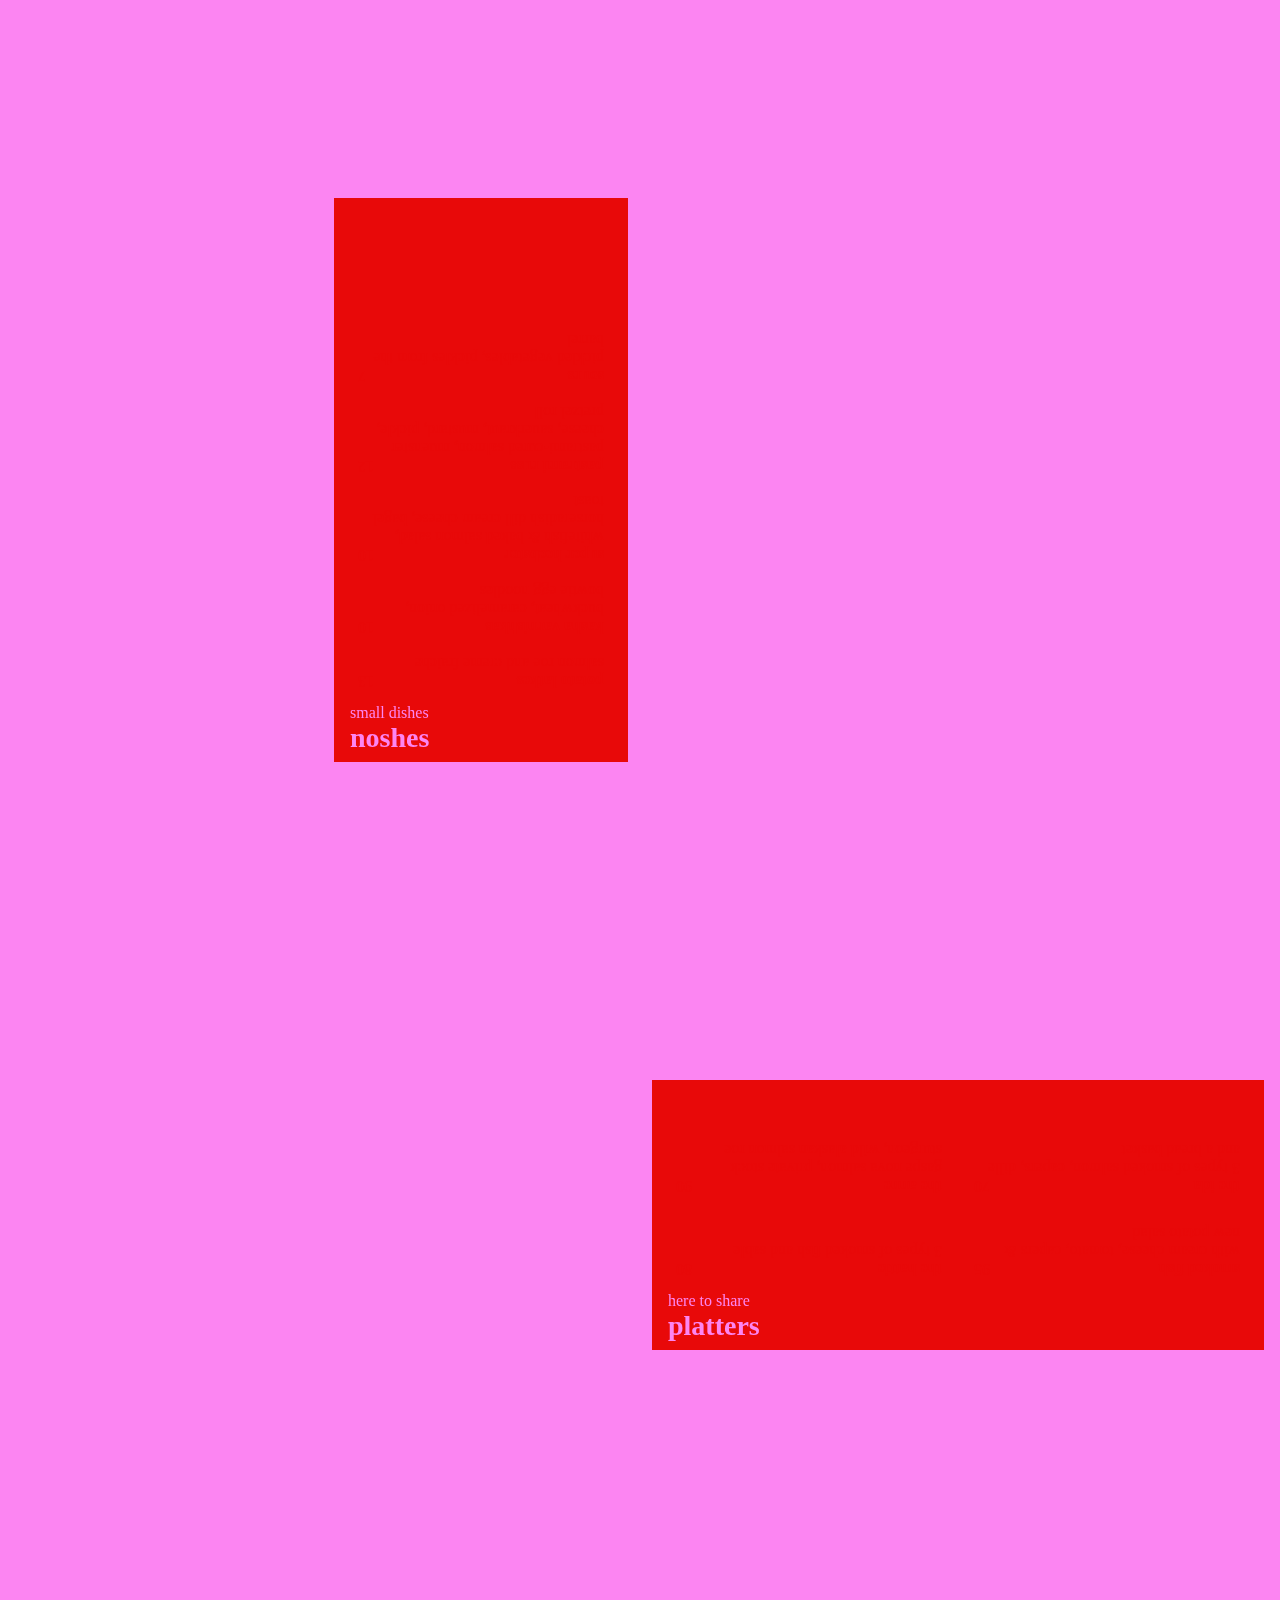
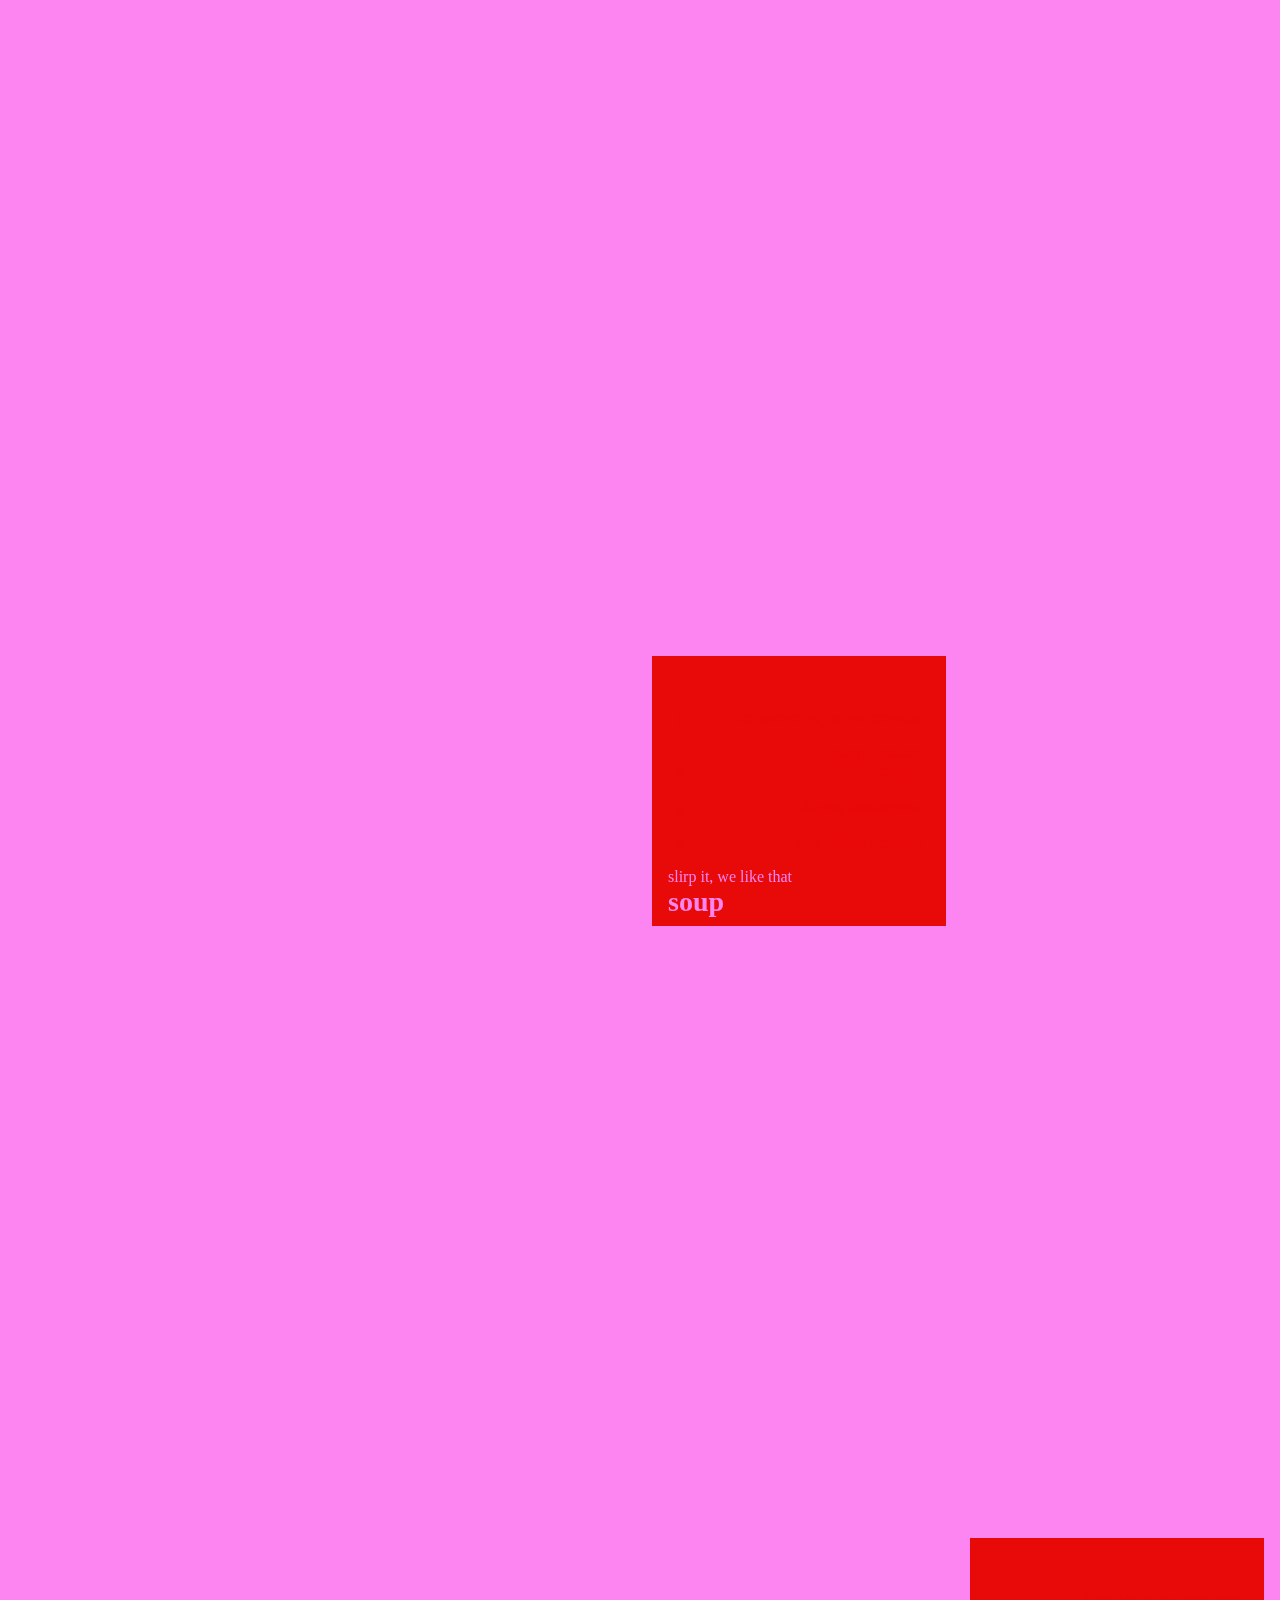
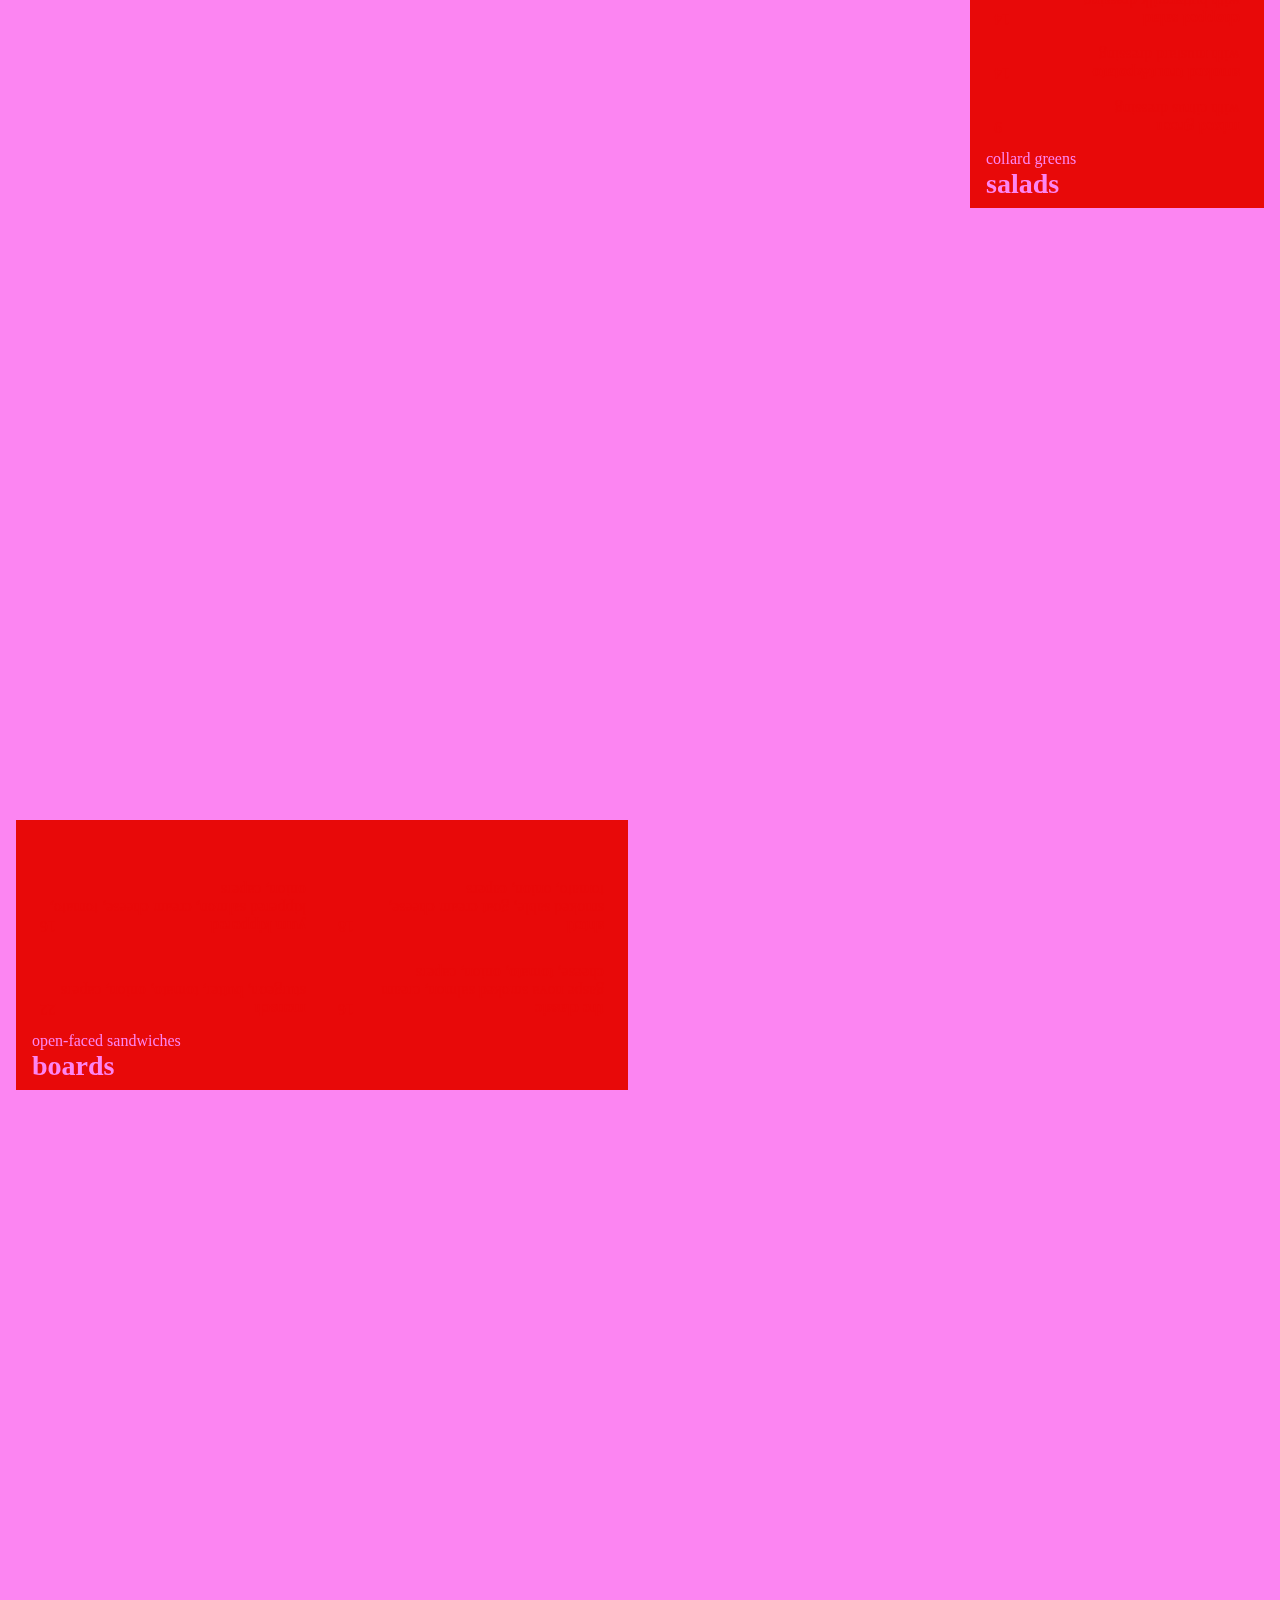
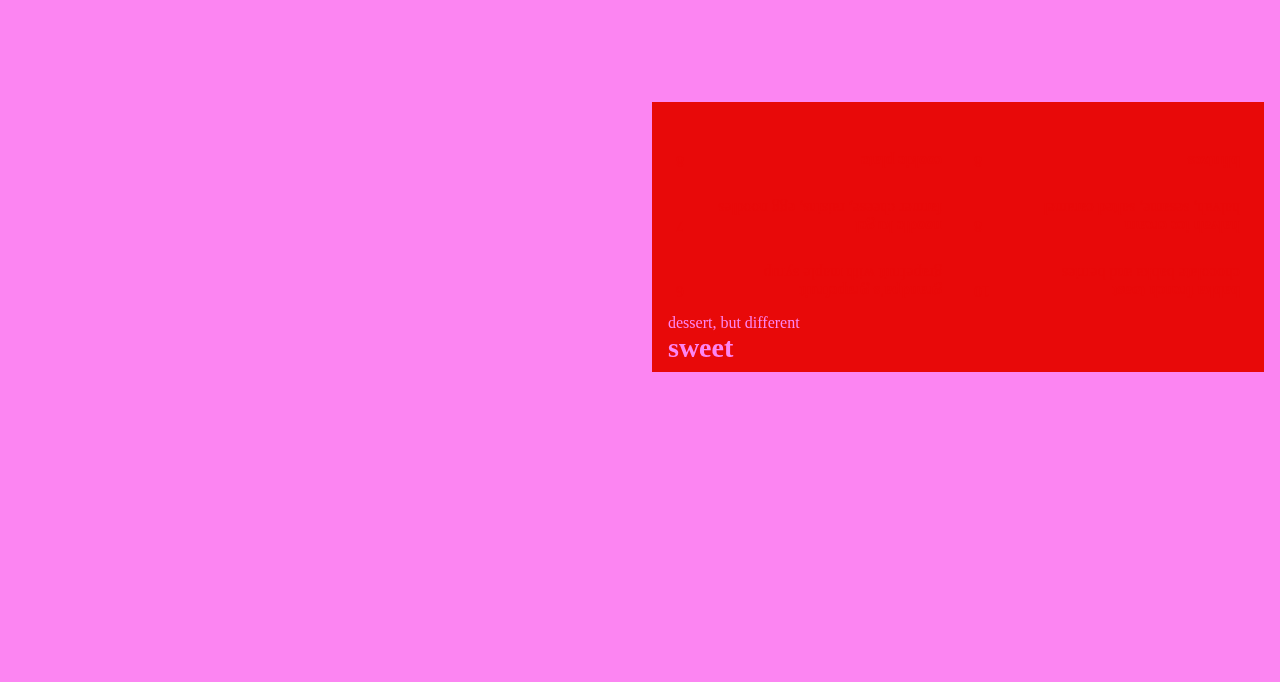
==== commit 6112632a: "update demo" ====
--- a/cssttr/index.html
+++ b/cssttr/index.html
@@ -3,81 +3,292 @@
 <head>
     <meta charset="utf-8">
 		<meta name="viewport" content="width=device-width, initial-scale=-1">
-    <link href="https://fonts.googleapis.com/css?family=Dosis:400,700" rel="stylesheet">
-    <link href="css/styles.css" rel="stylesheet">
+    <link href="css/newstyles.css" rel="stylesheet">
     <title>Russ & Daughters</title>
 </head>
 
-<body class="body">
+<body class="root">
+
+  <input class="switch switch--sunny" type="checkbox" checked>
+  <label class="switch__label">Sunny</label>
+
+  <input class="switch switch--rainy" type="checkbox">
+  <label class="switch__label">Rainy</label>
+
+  <input class="switch switch--cloudy" type="checkbox">
+  <label class="switch__label">Cloudy</label>
+
+  <input class="switch switch--stormy" type="checkbox">
+  <label class="switch__label">Stormy</label>
 
 	<main class="menu">
 
-			<header class="header">
-				<h1 class="title nopadding nomargin"><span>Russ</span> <span>&</span> <span>Daughters</span></h1>
-				<p class="subtitle nopadding">appetizing since 1924</p>
+			<header class="logo">
+				<p class="logo__subtitle">appetizing since 1924</p>
+				<h1 class="logo__title"><span>Russ</span> <span>&</span> <span>Daughters</span></h1>
 			</header>
 
-			<section class="section section-eggs">
-				<div class="container">
-					<header class="header-dish">
-						<h2 class="title-dish nopadding nomargin">eggs</h2>
-						<p class="subtitle-dish nopadding nomargin">served all the time</p>
+			<section class="section section--eggs">
+
+					<header class="section__header">
+						<h2 class="section__header__title">eggs</h2>
+						<p class="section__header__subtitle">served all the time</p>
 					</header>
+
+					<article class="section__dish">
+						<div class="section__dish__prize">15</div>
+						<h3 class="section__dish__title">lox, eggs &amp; onions</h3>
+						<p class="section__dish__subtitle">with toasted shissel rye</p>
+					</article>
+
+					<article class="section__dish">
+						<div class="section__dish__prize">19</div>
+						<h3 class="section__dish__title">sturgeon, eggs &amp; onion</h3>
+						<p class="section__dish__subtitle">with toasted pumpernickel</p>
+					</article>
+
+					<article class="section__dish">
+						<div class="section__dish__prize">12</div>
+						<h3 class="section__dish__title">bella's matzo brei</h3>
+						<p class="section__dish__subtitle">matzo, egg, applesauce, sour cream</p>
+					</article>
+
+					<article class="section__dish">
+						<div class="section__dish__prize">16</div>
+						<h3 class="section__dish__title">lower sunny side</h3>
+						<p class="section__dish__subtitle">sunny side up eggs, gaspe nova salmon, potato latkes</p>
+					</article>
+
+					<article class="section__dish">
+						<div class="section__dish__prize">18</div>
+						<h3 class="section__dish__title">eggs benny</h3>
+						<p class="section__dish__subtitle">poached eggs, scottish smoked salmon, sautéed spinach, hollandaise, challah</p>
+					</article>
+
+					<article class="section__dish">
+						<div class="section__dish__prize">15</div>
+						<h3 class="section__dish__title">farm egg omelette</h3>
+						<p class="section__dish__subtitle">gaspe nova salmon, cream cheese</p>
+					</article>
+
+					<article class="section__dish">
+						<div class="section__dish__prize">180</div>
+						<h3 class="section__dish__title">soft scrambled eggs &amp; caviar</h3>
+						<p class="section__dish__subtitle">custard-like egg, caviar with challah</p>
+					</article>
+
+			</section>
+
+			<section class="section section--noshes">
+
+				<header class="section__header">
+					<h2 class="section__header__title">noshes</h2>
+					<p class="section__header__subtitle">small dishes</p>
+				</header>
+
+				<article class="section__dish">
+					<div class="section__dish__prize">13</div>
+					<h3 class="section__dish__title">potato latkes</h3>
+					<p class="section__dish__subtitle">salmon roe and creme fraiche</p>
+				</article>
+
+				<article class="section__dish">
+					<div class="section__dish__prize">10</div>
+					<h3 class="section__dish__title">kasha varnishkas</h3>
+					<p class="section__dish__subtitle">buckwheat, caramelized onion, bowtie egg noodles</p>
+				</article>
+
+				<article class="section__dish">
+					<div class="section__dish__prize">10</div>
+					<h3 class="section__dish__title">super heebster</h3>
+					<p class="section__dish__subtitle">whitefish &amp; baked salmon salad, horseradish dill cream cheese, bagel toast</p>
+				</article>
+
+				<article class="section__dish">
+					<div class="section__dish__prize">12</div>
+					<h3 class="section__dish__title">pastrami russ</h3>
+					<p class="section__dish__subtitle">pastrami-cured salmon, muenster cheese, sauerkraut, mustard, pickle, pretzel roll</p>
+				</article>
+
+				<article class="section__dish">
+					<div class="section__dish__prize">7</div>
+					<h3 class="section__dish__title">sours</h3>
+					<p class="section__dish__subtitle">pickled vegetables, pickles from the barrel</p>
+				</article>
+
+			</section>
+
+			<section class="section section--platters">
+				<header class="section__header">
+					<h2 class="section__header__title">platters</h2>
+					<p class="section__header__subtitle">here to share</p>
+				</header>
+
+				<div class="container--platters">
+
+					<article class="section__dish">
+						<div class="section__dish__prize">95</div>
+						<h3 class="section__dish__title">smoked fish</h3>
+						<p class="section__dish__subtitle">with cream cheese, tomato, capers &amp; new potato salad</p>
+					</article>
+
+					<article class="section__dish">
+						<div class="section__dish__prize">80</div>
+						<h3 class="section__dish__title">the hattie</h3>
+						<p class="section__dish__subtitle">3 types of smoked fish and sable</p>
+					</article>
+
+					<article class="section__dish">
+						<div class="section__dish__prize">70</div>
+						<h3 class="section__dish__title">the ida</h3>
+						<p class="section__dish__subtitle">3 types of smoked salmon, capers, dille and a bread basket</p>
+					</article>
+
+					<article class="section__dish">
+						<div class="section__dish__prize">90</div>
+						<h3 class="section__dish__title">the anne</h3>
+						<p class="section__dish__subtitle">gaspe nova salmon, private stock sturgeon, wild alaskan salmon roe</p>
+					</article>
+
 				</div>
-			</section>
-
-			<section class="section section-noshes">
-				<div class="container">
-				<header class="header-dish">
-					<h2 class="title-dish nopadding nomargin">noshes</h2>
-					<p class="subtitle-dish nopadding nomargin">small dishes</p>
-				</header>
-			</div>
-			</section>
-
-			<section class="section section-platters">
-				<div class="container">
-				<header class="header-dish">
-					<h2 class="title-dish nopadding nomargin">platters</h2>
-					<p class="subtitle-dish nopadding nomargin">here to share</p>
-				</header>
-			</div>
-			</section>
-
-			<section class="section section-soup">
-				<div class="container">
-				<header class="header-dish">
-					<h2 class="title-dish nopadding nomargin">soup</h2>
-					<p class="subtitle-dish nopadding nomargin">slirp it, we like that</p>
-				</header>
-			</div>
-			</section>
-
-			<section class="section section-salads">
-				<div class="container">
-				<header class="header-dish">
-					<h2 class="title-dish nopadding nomargin">salads</h2>
-					<p class="subtitle-dish nopadding nomargin">collard greens</p>
-				</header>
-			</div>
-			</section>
-
-			<section class="section section-boards">
-				<div class="container">
-				<header class="header-dish">
-					<h2 class="title-dish nopadding nomargin">boards</h2>
-					<p class="subtitle-dish nopadding nomargin">open-faced sandwiches</p>
-				</header>
-			</div>
-			</section>
-
-			<section class="section section-sweet">
-				<div class="container section-sweet">
-				<header class="header-dish">
-					<h2 class="title-dish nopadding nomargin">sweet</h2>
-					<p class="subtitle-dish nopadding nomargin">dessert, but different</p>
-				</header>
-			</div>
+
+			</section>
+
+			<section class="section section--soup">
+
+				<header class="section__header">
+					<h2 class="section__header__title">soup</h2>
+					<p class="section__header__subtitle">slirp it, we like that</p>
+				</header>
+
+				<article class="section__dish">
+					<div class="section__dish__prize">8</div>
+					<h3 class="section__dish__title">chicken matzo ball</h3>
+				</article>
+
+				<article class="section__dish">
+					<div class="section__dish__prize">8</div>
+					<h3 class="section__dish__title">mushroom barley</h3>
+				</article>
+
+				<article class="section__dish">
+					<div class="section__dish__prize">8</div>
+					<h3 class="section__dish__title">borscht</h3>
+					<p class="section__dish__subtitle">served chilled</p>
+				</article>
+
+				<article class="section__dish">
+					<div class="section__dish__prize">10</div>
+					<h3 class="section__dish__title">smoked whitefish chowder</h3>
+				</article>
+
+			</section>
+
+			<section class="section section--salads">
+				<header class="section__header">
+					<h2 class="section__header__title">salads</h2>
+					<p class="section__header__subtitle">collard greens</p>
+				</header>
+
+				<article class="section__dish">
+					<div class="section__dish__prize">9</div>
+					<h3 class="section__dish__title">mixed green</h3>
+					<p class="section__dish__subtitle">with citrus dressing</p>
+				</article>
+
+				<article class="section__dish">
+					<div class="section__dish__prize">14</div>
+					<h3 class="section__dish__title">smoked trout&potato</h3>
+					<p class="section__dish__subtitle">with mustard dressing</p>
+				</article>
+
+				<article class="section__dish">
+					<div class="section__dish__prize">14</div>
+					<h3 class="section__dish__title">chopped salad</h3>
+					<p class="section__dish__subtitle">with buttermilk dressing</p>
+				</article>
+
+			</section>
+
+			<section class="section section--boards">
+				<header class="section__header">
+					<h2 class="section__header__title">boards</h2>
+					<p class="section__header__subtitle">open-faced sandwiches</p>
+				</header>
+
+				<div class="container--boards">
+
+					<article class="section__dish">
+						<div class="section__dish__prize">16</div>
+						<h3 class="section__dish__title">the classic</h3>
+						<p class="section__dish__subtitle">gaspe nova smoked salmon, cream cheese, tomato, onion, capers</p>
+					</article>
+
+					<article class="section__dish">
+						<div class="section__dish__prize">22</div>
+						<h3 class="section__dish__title">mensch</h3>
+						<p class="section__dish__subtitle">sturgeon, butter, tomato, onion, capers</p>
+					</article>
+
+					<article class="section__dish">
+						<div class="section__dish__prize">18</div>
+						<h3 class="section__dish__title">shtetl</h3>
+						<p class="section__dish__subtitle">smoked sable, goat cream cheese, tomato, onion, capers</p>
+					</article>
+
+					<article class="section__dish">
+						<div class="section__dish__prize">16</div>
+						<h3 class="section__dish__title">yum kippered</h3>
+						<p class="section__dish__subtitle">kippered salmon, cream cheese, tomato, onion, capers</p>
+					</article>
+
+				</div>
+
+			</section>
+
+			<section class="section section--sweet">
+				<header class="section__header">
+					<h2 class="section__header__title">sweet</h2>
+					<p class="section__header__subtitle">dessert, but different</p>
+				</header>
+
+				<div class="container--sweet">
+					<article class="section__dish">
+						<div class="section__dish__prize">10</div>
+						<h3 class="section__dish__title" >babka french toast</h3>
+						<p class="section__dish__subtitle">chocolate babka and berries</p>
+					</article>
+
+					<article class="section__dish">
+						<div class="section__dish__prize">6</div>
+						<h3 class="section__dish__title">grandpa's grapefruit</h3>
+						<p class="section__dish__subtitle">grapefruit with maple syrup</p>
+					</article>
+
+					<article class="section__dish">
+						<div class="section__dish__prize">8</div>
+						<h3 class="section__dish__title">halvah ice cream</h3>
+						<p class="section__dish__subtitle">halvah, sesame, salted caramel</p>
+					</article>
+
+					<article class="section__dish">
+						<div class="section__dish__prize">7</div>
+						<h3 class="section__dish__title">noodle kugel</h3>
+						<p class="section__dish__subtitle">farmer cheese, raisins, egg noodles</p>
+					</article>
+
+					<article class="section__dish">
+						<div class="section__dish__prize">8</div>
+						<h3 class="section__dish__title">blintzes</h3>
+					</article>
+
+					<article class="section__dish">
+						<div class="section__dish__prize">8</div>
+						<h3 class="section__dish__title">cookie plate</h3>
+					</article>
+
+        </div>
+
 			</section>
 
 	</main>
--- a/cssttr/css/newstyles.css
+++ b/cssttr/css/newstyles.css
@@ -0,0 +1,550 @@
+/* @import url("https://fonts.googleapis.com/css?family=Dosis:400,700"); */
+
+/* colors */
+:root {
+	--color-default-primary: #fff;
+  --color-default-secondary: #000;
+  --color-sun-primary: #fc85f2;
+  --color-sun-secondary: #e80909;
+	--color-rain-primary: #89cff0;
+  --color-rain-secondary: #f987c5;
+  --color-cloudy-secondary: lightgreen;
+  --color-stormy-primary: purple;
+  --color-stormy-secondary: yellow;
+}
+
+
+/* general */
+* {
+	padding: 0;
+	margin: 0;
+  box-sizing: border-box;
+}
+
+.root {
+	width: 100vw;
+	margin: 0 auto;
+  /* font-family: Dosis; */
+}
+
+.switch__label {
+  color: var(--color-default-secondary);
+}
+
+/* grid */
+.menu {
+  background-color: var(--color-default-primary);
+	position: absolute;
+	padding: 1rem;
+	width: 100vw;
+  display: grid;
+	grid-template-areas:
+		"header header header header"
+		". . . ."
+		". . . ."
+    "eggs . . ."
+    "eggs . . ."
+		". . . ."
+		". noshes . ."
+		". noshes . ."
+		". . . ."
+		". . platters platters"
+		". . . ."
+		". . . ."
+		". . . ."
+		". . soup ."
+		". . . ."
+		". . . ."
+		". . . salads"
+		". . . ."
+		". . . ."
+		"boards boards . ."
+		". . . ."
+		". . . ."
+		". . sweet sweet";
+	grid-template-columns: repeat(4, 1fr);
+	grid-template-rows: repeat(24, 30vh);
+  grid-gap: 1.5rem;
+}
+
+
+/* logo */
+.logo {
+	top: 20vh;
+	grid-area: header;
+	text-align: center;
+  position: sticky;
+}
+
+.logo__title {
+	color: var(--color-default-secondary);
+	font-size: 10em;
+	transition: font-size .5s ease-in;
+}
+
+.logo__subtitle {
+	font-size: 1.5em;
+	color: var(--color-default-secondary);
+}
+
+
+/* sections */
+
+.section {
+  background-color: var(--color-default-secondary);
+  position: sticky;
+  overflow: scroll;
+	scroll-behavior: [ auto | smooth ];
+	padding: 0.5rem 1rem;
+	top: 1em;
+	transform: rotate(180deg);
+}
+
+.section:hover {
+	background-color: var(--color-default-primary);
+	height: 100%;
+	transition: transform .2;
+	transform: rotate(360deg);
+}
+
+.section__header__title {
+	color: var(--color-default-primary);
+	font-size: 1.75rem;
+	transform: rotate(180deg)
+}
+
+.section__header__subtitle {
+	color: var(--color-default-primary);
+	transform: rotate(180deg)
+}
+
+.section:hover .section__header__title, .section:hover .section__header__subtitle, .section:hover .section__dish {
+	color: var(--color-default-secondary);
+	transform: rotate(360deg);
+}
+
+.section--eggs {
+	grid-area: eggs;
+	top: .5em;
+}
+
+.section--noshes {
+	grid-area: noshes;
+	top: .5em;
+}
+
+.section--platters {
+	grid-area: platters;
+	top: .5em;
+}
+
+.section--soup {
+	grid-area: soup;
+	top: 15.15em;
+}
+
+.section--salads {
+	grid-area: salads;
+	top: 15.15em;
+}
+
+.section--boards {
+	grid-area: boards;
+	top: 29.75rem;
+}
+
+.section--sweet {
+	grid-area: sweet;
+	top: 32.5rem;
+}
+
+.container--platters, .container--boards, .container--sweet {
+	display: grid;
+	grid-template-columns: repeat(2, 1fr);
+	grid-column-gap: 1rem;
+}
+
+
+/* dishes */
+.section__dish {
+	margin: 0.7rem 0;
+	padding: .2rem .5rem;
+}
+
+.section__dish:hover {
+	background-color: var(--color-default-secondary);
+}
+
+.section__dish__title {
+	color: var(--color-default-secondary);
+	font-size: 1rem;
+	margin: 0;
+	padding: 0;
+}
+
+.section__dish__subtitle {
+	color: var(--color-default-secondary);
+	font-size: 1rem;
+	margin: 0;
+	padding: 0;
+}
+
+.section__dish__prize {
+	color: var(--color-default-secondary);
+	float: right;
+	font-size: 1rem;
+	margin: 0;
+	padding: 0;
+}
+
+.section__dish:hover .section__dish__title,  .section__dish:hover .section__dish__subtitle, .section__dish:hover .section__dish__prize {
+	color: var(--color-default-primary);
+}
+
+@media (max-width: 58em) {
+	.menu {
+		grid-template-areas:
+		"header header header"
+		". . ."
+		". . ."
+		". . ."
+    "eggs . ."
+		". . ."
+		". . ."
+		". noshes ."
+		". . ."
+		". . ."
+		". . platters"
+		". . ."
+		". . ."
+		"soup . ."
+		". . ."
+		". . ."
+		". salads ."
+		". . ."
+		". . ."
+		". . boards"
+		". . ."
+		". . ."
+		"sweet sweet sweet";
+		grid-template-columns: repeat(3, 1fr);
+		grid-template-rows: repeat(30, 25vh);
+    grid-gap: 0;
+  }
+
+	/* logo */
+	.logo__title {
+		line-height: 11.5rem;
+		font-size: 9em;
+	}
+
+	/* menu sections */
+	.section {
+		height: 20vw;
+	}
+
+	.section--eggs {
+		grid-area: eggs;
+		top: 2.5vh;
+	}
+
+	.section--noshes {
+		grid-area: noshes;
+		top: 2.5vh;
+	}
+
+	.section--platters {
+		grid-area: platters;
+		top: 2.5vh;
+	}
+
+	.section--soup {
+		grid-area: soup;
+		top: 38vh;
+	}
+
+	.section--salads {
+		grid-area: salads;
+		top: 38vh;
+	}
+
+	.section--boards {
+		grid-area: boards;
+		top: 38vh;
+	}
+
+	.section--sweet {
+		grid-area: sweet;
+		top: 100vh;
+	}
+
+  .section--eggs:hover {
+		height: 75vh
+	}
+
+  .section--noshes:hover {
+		height: 60vh;
+	}
+
+  .section--platters:hover {
+		height: 50vh;
+	}
+
+  .section--soup:hover, .section--salads:hover {
+		height: 30vh;
+	}
+
+  .section--boards:hover {
+		height: 57.5vh;
+	}
+
+	.container--platters, .container--boards {
+		display: grid;
+		grid-template-columns: repeat(1, 1fr);
+		grid-column-gap: 1rem;
+	}
+
+	.container--sweet {
+		display: grid;
+		grid-template-columns: repeat(3, 1fr);
+		grid-column-gap: 1rem;
+	}
+
+	/* dishes */
+	.section__dish {
+		margin: 0.7rem 0;
+	}
+
+	.section__dish__title {
+		font-size: 1rem;
+	}
+
+	.section__dish__subtitle {
+		font-size: 1rem;
+	}
+
+	.section__dish__prize {
+		float: right;
+		font-size: 1rem;
+	}
+}
+
+@media (max-width: 38em) {
+	/* grid */
+	.menu {
+		grid-template-areas:
+			"header"
+			"."
+			"."
+			"."
+			"."
+	    "eggs"
+			"eggs"
+			"."
+			"."
+			"noshes"
+			"noshes"
+			"."
+			"."
+			"platters"
+			"platters"
+			"."
+			"."
+			"soup"
+			"soup"
+			"."
+			"."
+			"salads"
+			"salads"
+			"."
+			"."
+			"boards"
+			"boards"
+			"."
+			"."
+			"sweet"
+			"sweet";
+		grid-template-columns: 1fr;
+		grid-template-rows: repeat(40, 25vh);
+  }
+
+	/* logo */
+	.logo__title {
+		font-size: 5.5em;
+	}
+
+	.logo__subtitle {
+		font-size: 1.25rem;
+		margin-top: 10vh;
+	}
+
+	/* menu sections */
+	.section--eggs {
+		grid-area: eggs;
+		top: 2vh;
+	}
+
+	.section--noshes {
+		grid-area: noshes;
+		top: 2vh;
+	}
+
+	.section--platters {
+		grid-area: platters;
+		top: 2vh;
+	}
+
+	.section--soup {
+		grid-area: soup;
+		top: 2vh;
+	}
+
+	.section--salads {
+		grid-area: salads;
+		top: 2vh;
+	}
+
+	.section--boards {
+		grid-area: boards;
+		top: 2vh;
+	}
+
+	.section--sweet {
+		grid-area: sweet;
+		top: 2vh;
+	}
+
+  .section--eggs:hover, .section--noshes:hover, .section--platters:hover, .section--soup:hover, .section--salads:hover, .section--boards:hover, .section--sweet:hover {
+    height: 95vh;
+  }
+
+	.container--sweet {
+		display: grid;
+		grid-template-columns: repeat(1, 1fr);
+		grid-column-gap: 1rem;
+	}
+
+	/* dishes */
+	.section__dish {
+		margin: 0.7rem 0;
+	}
+
+	.section__dish__title {
+		font-size: 1rem;
+	}
+
+	.section__dish__subtitle {
+		font-size: 1rem;
+	}
+
+	.section__dish__prize {
+		float: right;
+		font-size: 1rem;
+	}
+}
+
+
+/* color switch */
+
+/* sunny: pink&red */
+.switch--sunny:checked ~ .switch__label {
+  color: var(--color-sun-primary);
+}
+
+.switch--sunny:checked ~ .menu .logo__title, .switch--sunny:checked ~ .menu .logo__subtitle {
+  color: var(--color-sun-secondary);
+}
+
+.switch--sunny:checked ~ .menu, .switch--sunny:checked ~ .menu .section:hover {
+  background-color: var(--color-sun-primary);
+}
+
+.switch--sunny:checked ~ .menu .section, .switch--sunny:checked ~ .menu .section .section__dish:hover {
+	background-color: var(--color-sun-secondary);
+}
+
+.switch--sunny:checked ~ .menu .section .section__header__title, .switch--sunny:checked ~ .menu .section .section__header__subtitle, .switch--sunny:checked ~ .menu .section .section__dish:hover .section__dish__prize, .switch--sunny:checked ~ .menu .section .section__dish:hover .section__dish__title, .switch--sunny:checked ~ .menu .section .section__dish:hover .section__dish__subtitle {
+	color: var(--color-sun-primary);
+}
+
+.switch--sunny:checked ~ .menu .section:hover .section__header__title, .switch--sunny:checked ~ .menu .section:hover .section__header__subtitle, .switch--sunny:checked ~ .menu .section .section__dish .section__dish__prize, .switch--sunny:checked ~ .menu .section .section__dish .section__dish__title, .switch--sunny:checked ~ .menu .section .section__dish .section__dish__subtitle {
+	color: var(--color-sun-secondary);
+}
+
+
+/* rainy: blue&pink */
+.switch--rainy:checked ~ .switch__label {
+  color: var(--color-rain-primary);
+}
+
+.switch--rainy:checked ~ .menu .logo__title, .switch--rainy:checked ~ .menu .logo__subtitle {
+  color: var(--color-rain-secondary);
+}
+
+.switch--rainy:checked ~ .menu, .switch--rainy:checked ~ .menu .section:hover {
+  background-color: var(--color-rain-primary);
+}
+
+.switch--rainy:checked ~ .menu .section, .switch--rainy:checked ~ .menu .section .section__dish:hover {
+	background-color: var(--color-rain-secondary);
+}
+
+.switch--rainy:checked ~ .menu .section .section__header__title, .switch--rainy:checked ~ .menu .section .section__header__subtitle, .switch--rainy:checked ~ .menu .section .section__dish:hover .section__dish__prize, .switch--rainy:checked ~ .menu .section .section__dish:hover .section__dish__title, .switch--rainy:checked ~ .menu .section .section__dish:hover .section__dish__subtitle {
+	color: var(--color-rain-primary);
+}
+
+.switch--rainy:checked ~ .menu .section:hover .section__header__title, .switch--rainy:checked ~ .menu .section:hover .section__header__subtitle, .switch--rainy:checked ~ .menu .section .section__dish .section__dish__prize, .switch--rainy:checked ~ .menu .section .section__dish .section__dish__title, .switch--rainy:checked ~ .menu .section .section__dish .section__dish__subtitle {
+	color: var(--color-rain-secondary);
+}
+
+
+/* cloudy: white&green */
+.switch--cloudy:checked ~ .switch__label {
+  color: var(--color-cloudy-secondary);
+}
+
+.switch--cloudy:checked ~ .menu .logo__title, .switch--cloudy:checked ~ .menu .logo__subtitle {
+  color: var(--color-cloudy-secondary);
+}
+
+.switch--cloudy:checked ~ .menu, .switch--cloudy:checked ~ .menu .section:hover {
+  background-color: var(--color-default-primary);
+}
+
+.switch--cloudy:checked ~ .menu .section, .switch--cloudy:checked ~ .menu .section .section__dish:hover {
+	background-color: var(--color-cloudy-secondary);
+}
+
+.switch--cloudy:checked ~ .menu .section .section__header__title, .switch--cloudy:checked ~ .menu .section .section__header__subtitle, .switch--cloudy:checked ~ .menu .section .section__dish:hover .section__dish__prize, .switch--cloudy:checked ~ .menu .section .section__dish:hover .section__dish__title, .switch--cloudy:checked ~ .menu .section .section__dish:hover .section__dish__subtitle {
+	color: var(--color-default-primary);
+}
+
+.switch--cloudy:checked ~ .menu .section:hover .section__header__title, .switch--cloudy:checked ~ .menu .section:hover .section__header__subtitle, .switch--cloudy:checked ~ .menu .section .section__dish .section__dish__prize, .switch--cloudy:checked ~ .menu .section .section__dish .section__dish__title, .switch--cloudy:checked ~ .menu .section .section__dish .section__dish__subtitle {
+	color: var(--color-cloudy-secondary);
+}
+
+
+/* stormy: purple&yellow */
+.switch--stormy:checked ~ .switch__label {
+  color: var(--color-stormy-primary);
+}
+
+.switch--stormy:checked ~ .menu .logo__title, .switch--stormy:checked ~ .menu .logo__subtitle  {
+  color: var(--color-stormy-secondary);
+}
+
+.switch--stormy:checked ~ .menu, .switch--stormy:checked ~ .menu .section:hover {
+  background-color: var(--color-stormy-primary);
+}
+
+.switch--stormy:checked ~ .menu .section, .switch--stormy:checked ~ .menu .section .section__dish:hover{
+	background-color: var(--color-stormy-secondary);
+}
+
+.switch--stormy:checked ~ .menu .section .section__header__title, .switch--stormy:checked ~ .menu .section .section__header__subtitle, .switch--stormy:checked ~ .menu .section .section__dish:hover .section__dish__prize, .switch--stormy:checked ~ .menu .section .section__dish:hover .section__dish__title, .switch--stormy:checked ~ .menu .section .section__dish:hover .section__dish__subtitle {
+	color: var(--color-stormy-primary);
+}
+
+.switch--stormy:checked ~ .menu .section:hover .section__header__title, .switch--stormy:checked ~ .menu .section:hover .section__header__subtitle, .switch--stormy:checked ~ .menu .section .section__dish .section__dish__prize, .switch--stormy:checked ~ .menu .section .section__dish .section__dish__title, .switch--stormy:checked ~ .menu .section .section__dish .section__dish__subtitle {
+	color: var(--color-stormy-secondary);
+}
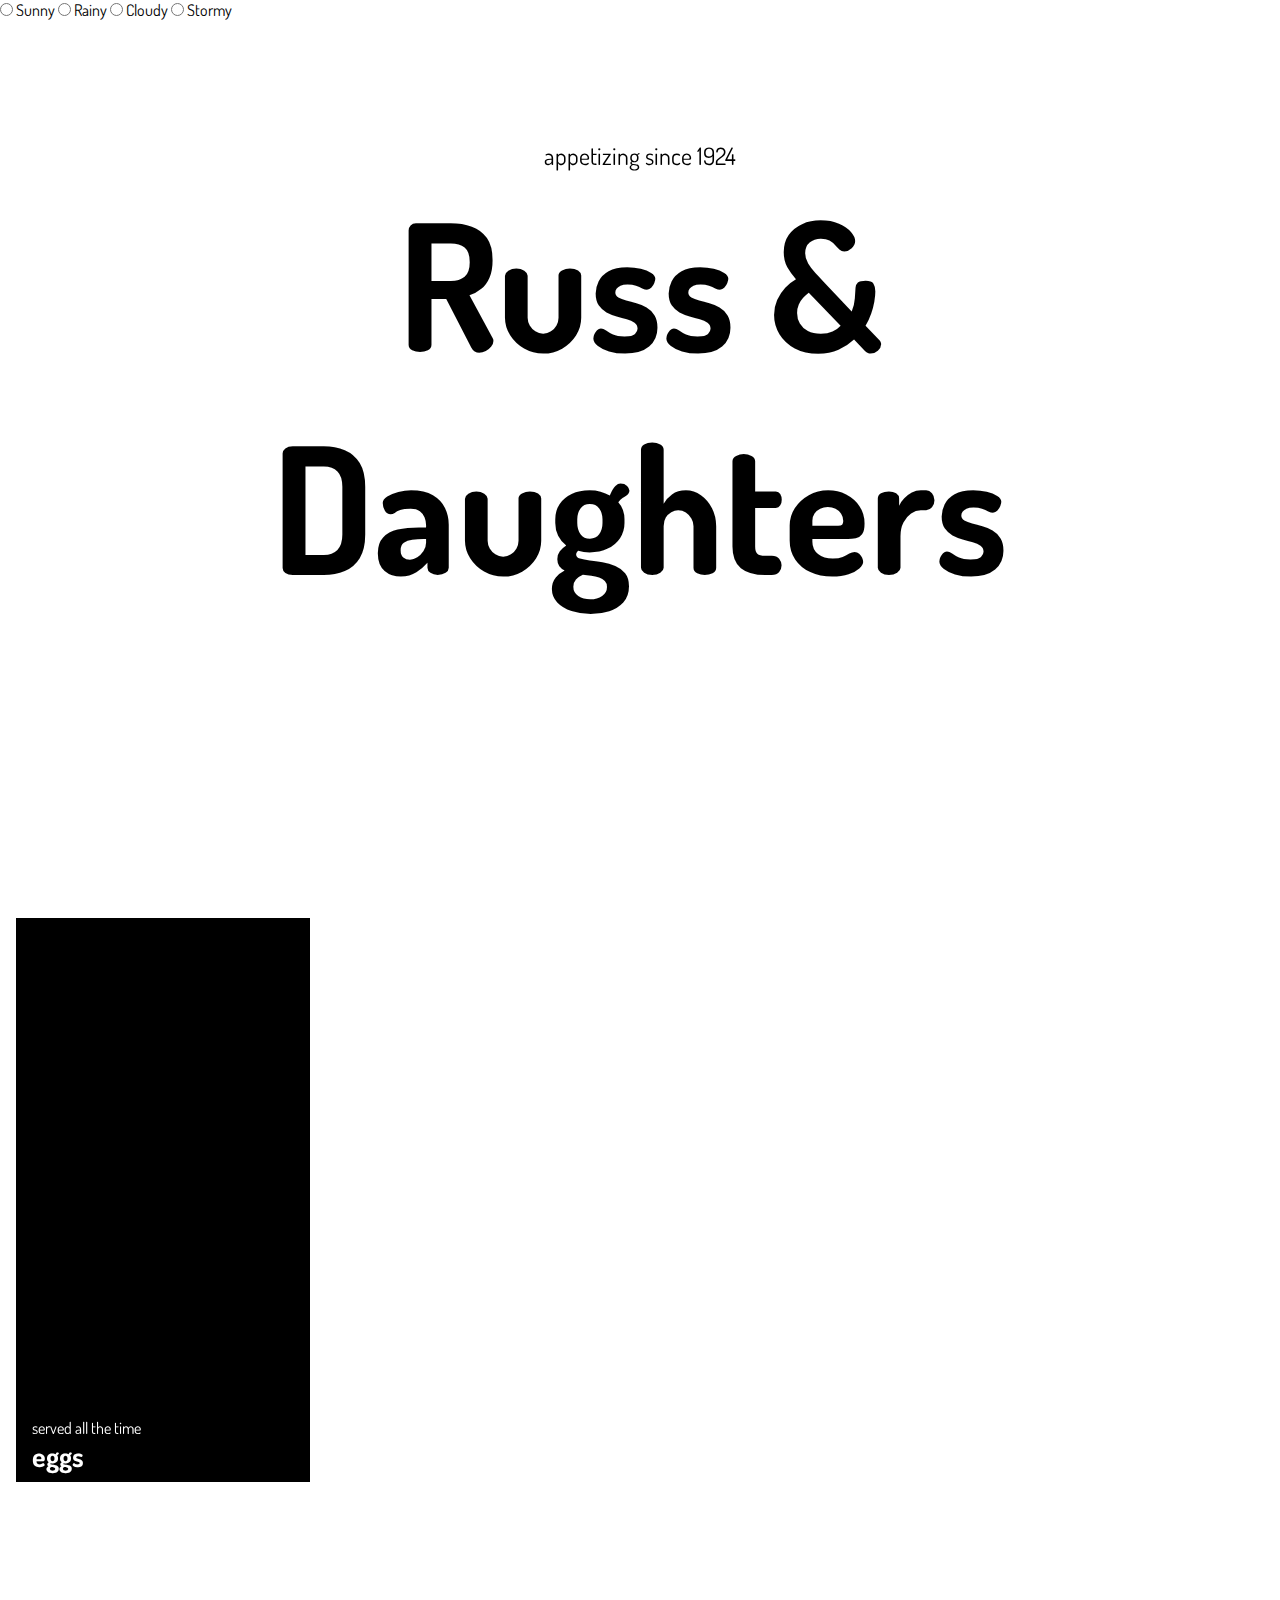
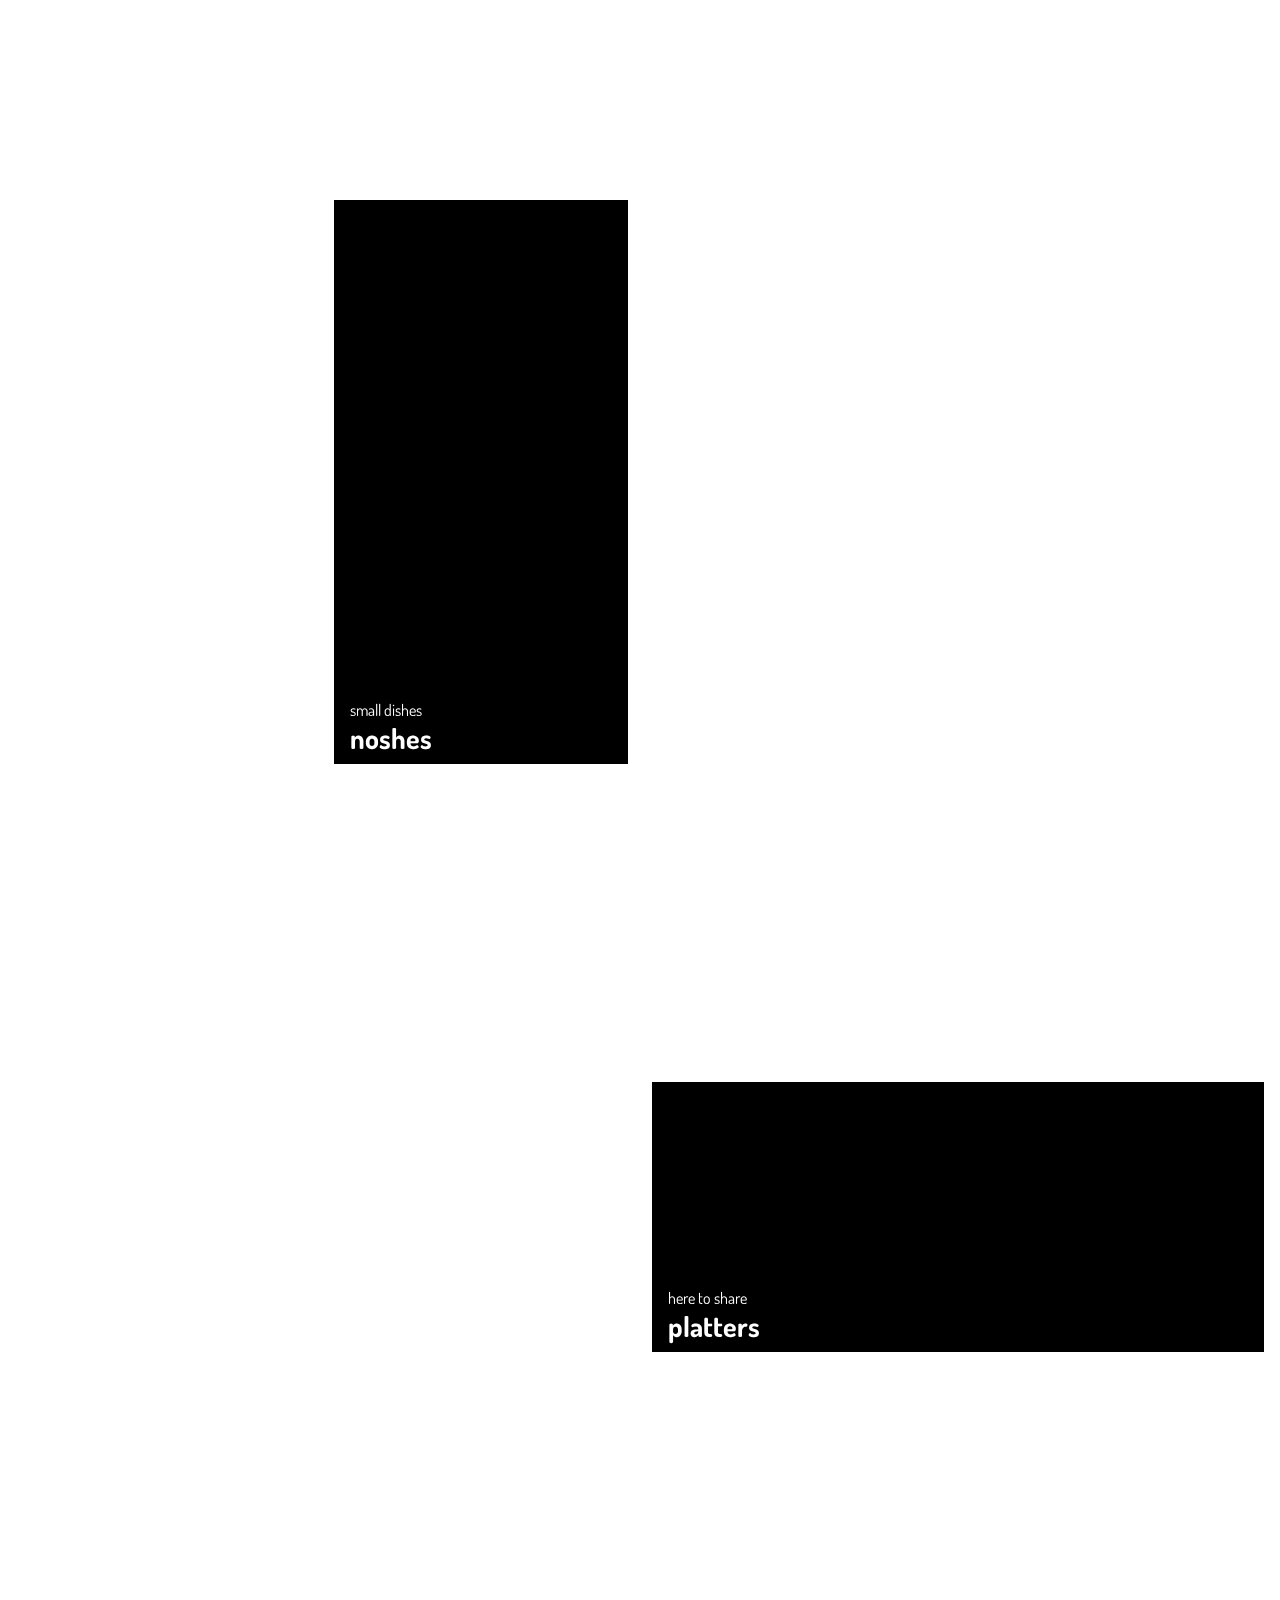
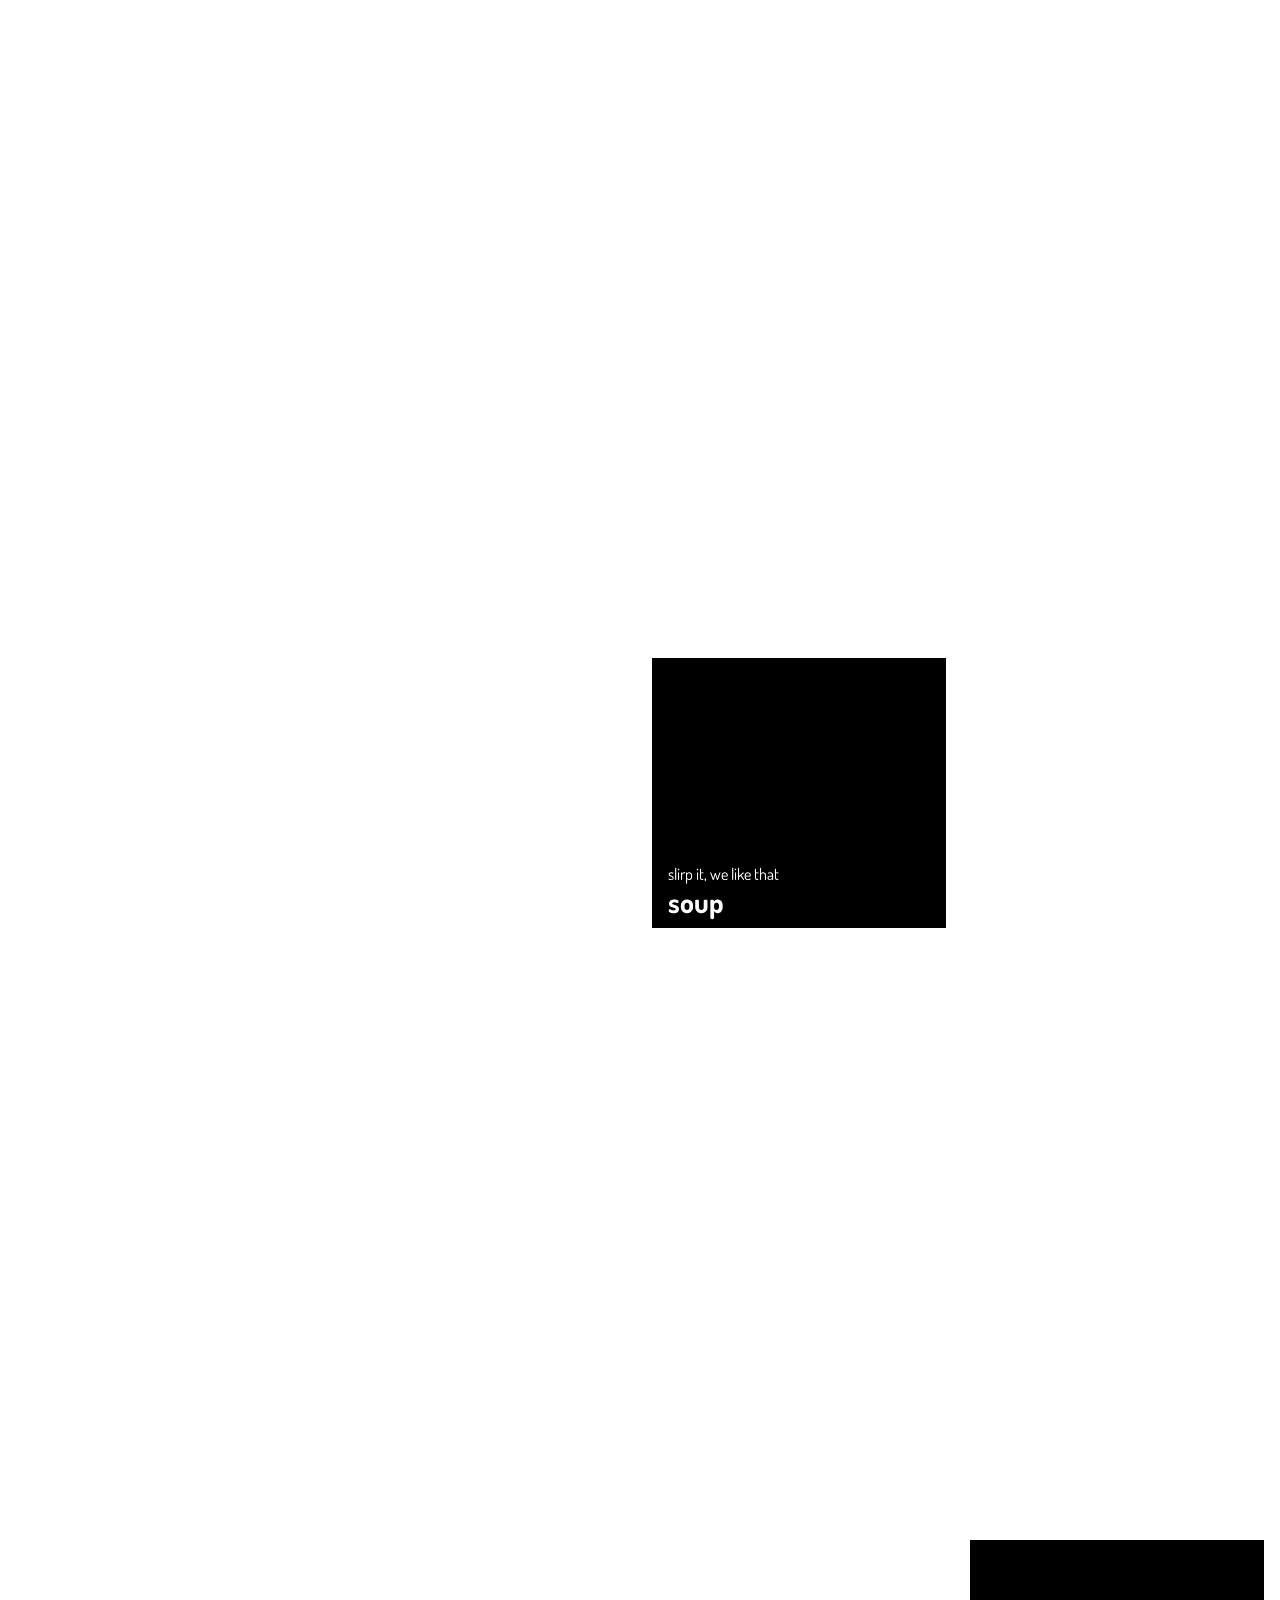
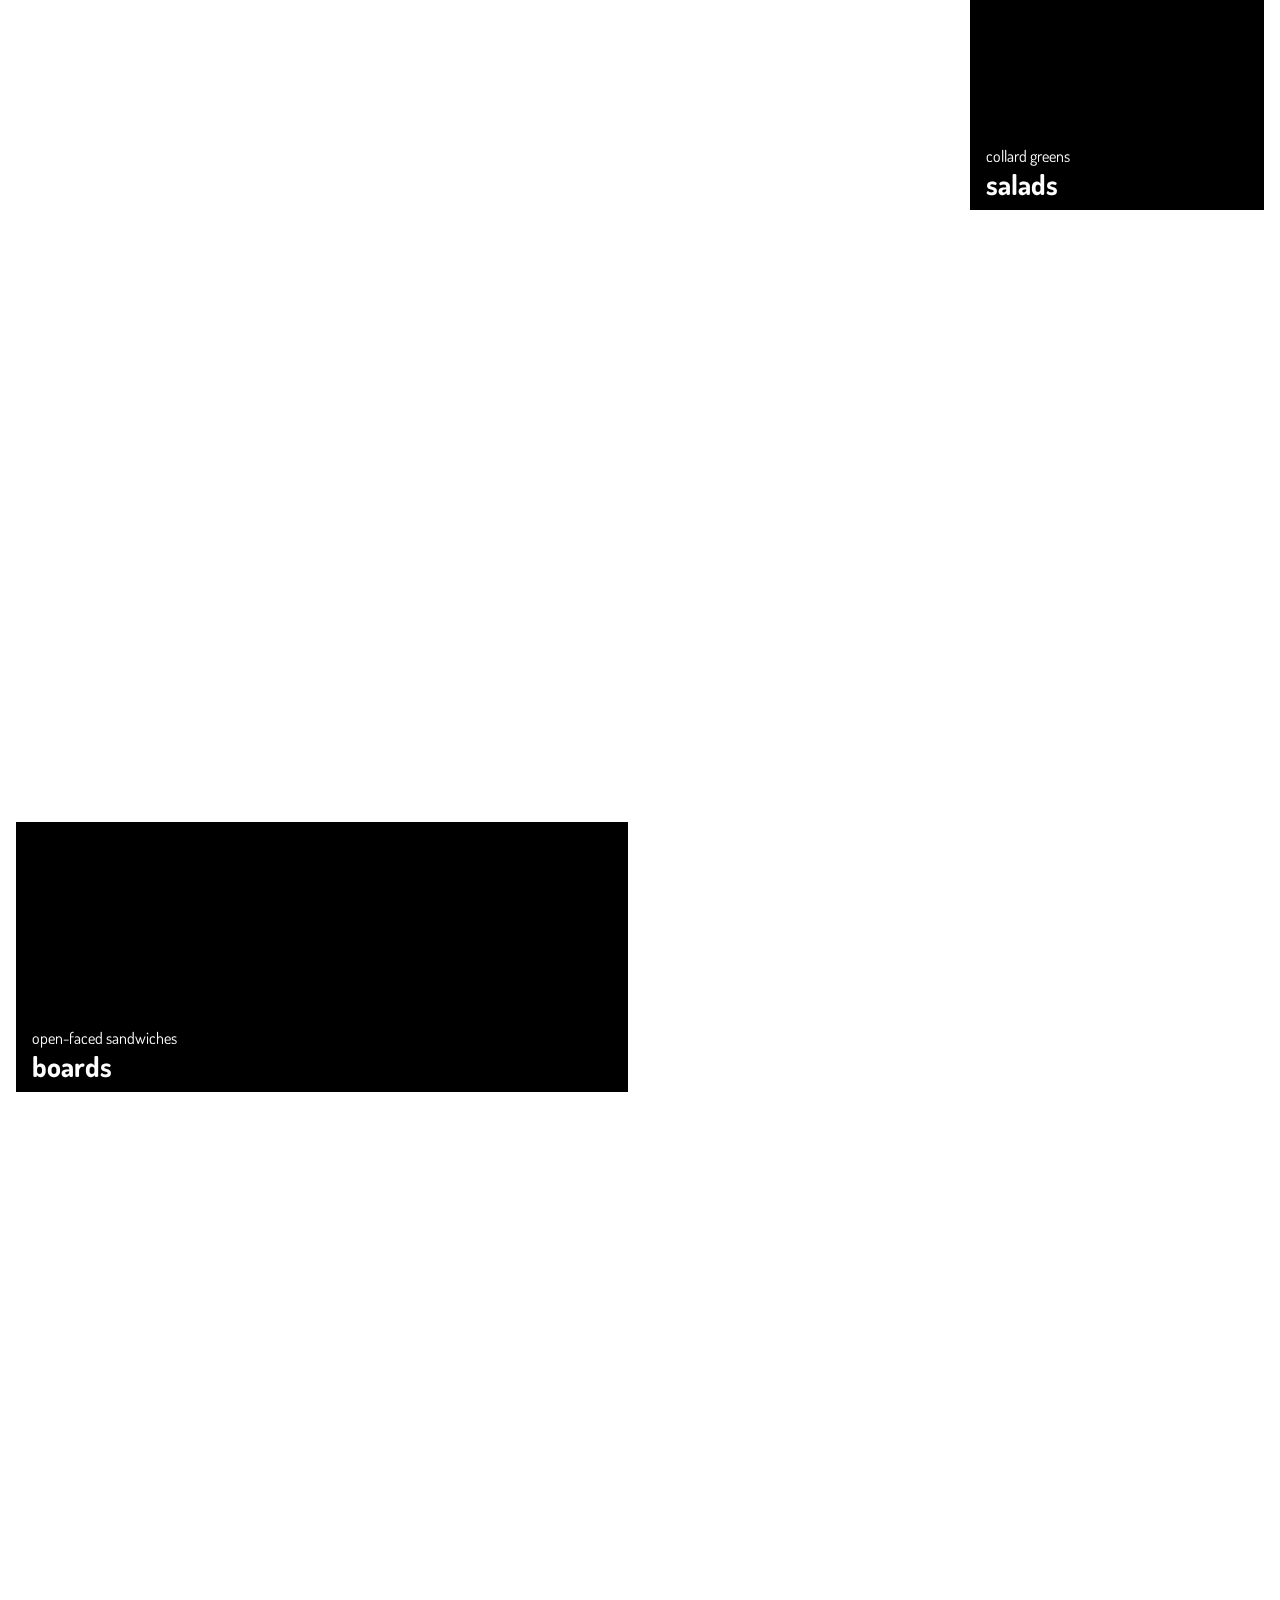
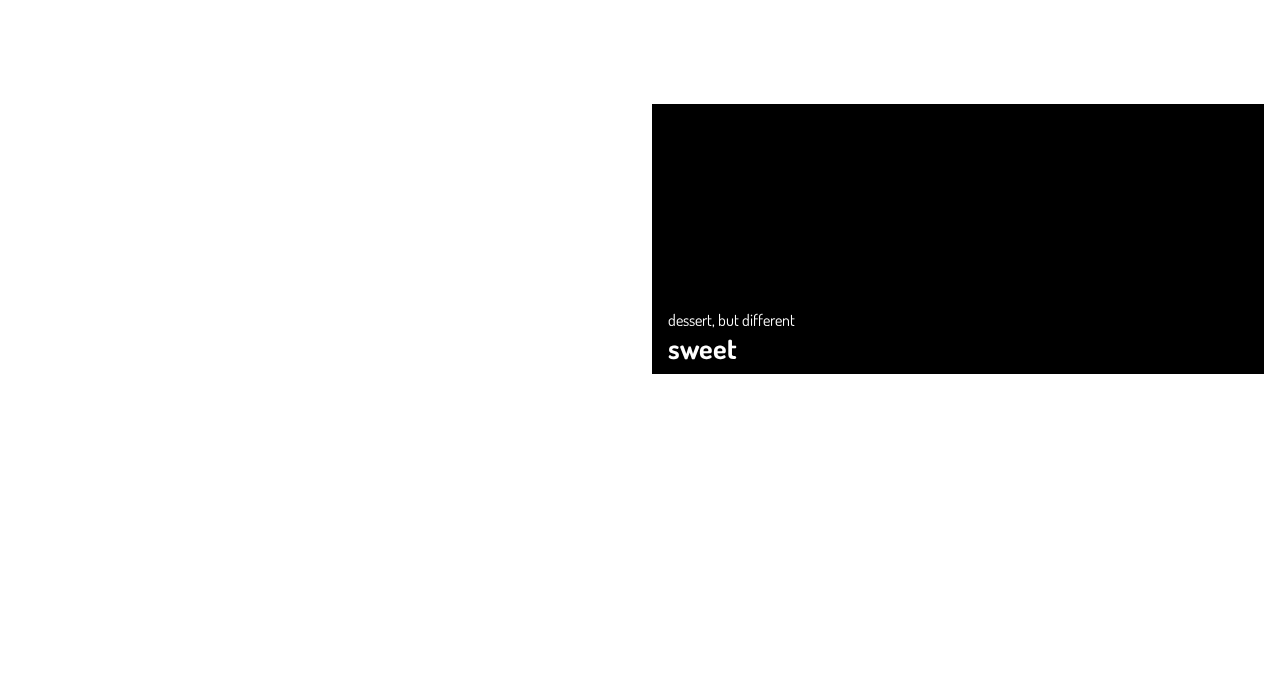
==== commit 8c6ec158: "new site, who dis?" ====
--- a/cssttr/index.html
+++ b/cssttr/index.html
@@ -9,16 +9,16 @@
 
 <body class="root">
 
-  <input class="switch switch--sunny" type="checkbox" checked>
+  <input class="switch switch--sunny" name="switch" type="radio">
   <label class="switch__label">Sunny</label>
 
-  <input class="switch switch--rainy" type="checkbox">
+  <input class="switch switch--rainy" name="switch" type="radio">
   <label class="switch__label">Rainy</label>
 
-  <input class="switch switch--cloudy" type="checkbox">
+  <input class="switch switch--cloudy" name="switch" type="radio">
   <label class="switch__label">Cloudy</label>
 
-  <input class="switch switch--stormy" type="checkbox">
+  <input class="switch switch--stormy" name="switch" type="radio">
   <label class="switch__label">Stormy</label>
 
 	<main class="menu">
--- a/cssttr/css/newstyles.css
+++ b/cssttr/css/newstyles.css
@@ -1,4 +1,4 @@
-/* @import url("https://fonts.googleapis.com/css?family=Dosis:400,700"); */
+@import url("https://fonts.googleapis.com/css?family=Dosis:400,700");
 
 /* colors */
 :root {
@@ -13,18 +13,38 @@
   --color-stormy-secondary: yellow;
 }
 
-
 /* general */
 * {
 	padding: 0;
 	margin: 0;
-  box-sizing: border-box;
+}
+
+*:focus {
+	-webkit-animation-name: spaceboots;
+	-webkit-animation-duration: 0.8s;
+	-webkit-transform-origin:50% 50%;
+	-webkit-animation-iteration-count: infinite;
+	-webkit-animation-timing-function: linear;
+}
+
+@-webkit-keyframes spaceboots {
+	0% { -webkit-transform: translate(2px, 1px) rotate(0deg); }
+	10% { -webkit-transform: translate(-1px, -2px); }
+	20% { -webkit-transform: translate(-3px, 0px); }
+	30% { -webkit-transform: translate(0px, 2px) rotate(0deg); }
+	40% { -webkit-transform: translate(1px, -1px); }
+	50% { -webkit-transform: translate(-1px, 2px); }
+	60% { -webkit-transform: translate(-3px, 1px) rotate(0deg); }
+	70% { -webkit-transform: translate(2px, 1px) rotate(-0deg); }
+	80% { -webkit-transform: translate(-1px, -1px) rotate(0deg); }
+	90% { -webkit-transform: translate(2px, 2px) rotate(0deg); }
+	100% { -webkit-transform: translate(1px, -2px) rotate(-0deg); }
 }
 
 .root {
 	width: 100vw;
 	margin: 0 auto;
-  /* font-family: Dosis; */
+  font-family: Dosis;
 }
 
 .switch__label {
@@ -36,7 +56,6 @@
   background-color: var(--color-default-primary);
 	position: absolute;
 	padding: 1rem;
-	width: 100vw;
   display: grid;
 	grid-template-areas:
 		"header header header header"
@@ -70,15 +89,28 @@
 
 /* logo */
 .logo {
-	top: 20vh;
+	top: 15.5%;
 	grid-area: header;
 	text-align: center;
   position: sticky;
+	animation: blink .6s linear infinite;
+}
+
+@keyframes blink {
+	0% {
+		opacity: 0;
+	}
+	50% {
+		opacity: .75;
+	}
+	100% {
+		opacity: 1;
+	}
 }
 
 .logo__title {
 	color: var(--color-default-secondary);
-	font-size: 10em;
+	font-size: 11em;
 	transition: font-size .5s ease-in;
 }
 
@@ -94,7 +126,7 @@
   background-color: var(--color-default-secondary);
   position: sticky;
   overflow: scroll;
-	scroll-behavior: [ auto | smooth ];
+	scroll-behavior: smooth;
 	padding: 0.5rem 1rem;
 	top: 1em;
 	transform: rotate(180deg);
@@ -105,6 +137,7 @@
 	height: 100%;
 	transition: transform .2;
 	transform: rotate(360deg);
+	z-index: 1;
 }
 
 .section__header__title {
@@ -118,44 +151,44 @@
 	transform: rotate(180deg)
 }
 
-.section:hover .section__header__title, .section:hover .section__header__subtitle, .section:hover .section__dish {
+.section:hover .section__header__title, .section:hover .section__header__subtitle {
 	color: var(--color-default-secondary);
 	transform: rotate(360deg);
 }
 
 .section--eggs {
 	grid-area: eggs;
-	top: .5em;
+	top: 2%;
 }
 
 .section--noshes {
 	grid-area: noshes;
-	top: .5em;
+	top: 2%;
 }
 
 .section--platters {
 	grid-area: platters;
-	top: .5em;
+	top: 2%;
 }
 
 .section--soup {
 	grid-area: soup;
-	top: 15.15em;
+	top: 35.5%;
 }
 
 .section--salads {
 	grid-area: salads;
-	top: 15.15em;
+	top: 35.5%;
 }
 
 .section--boards {
 	grid-area: boards;
-	top: 29.75rem;
+	top: 90%;
 }
 
 .section--sweet {
 	grid-area: sweet;
-	top: 32.5rem;
+	top: 90%;
 }
 
 .container--platters, .container--boards, .container--sweet {
@@ -164,7 +197,6 @@
 	grid-column-gap: 1rem;
 }
 
-
 /* dishes */
 .section__dish {
 	margin: 0.7rem 0;
@@ -173,6 +205,16 @@
 
 .section__dish:hover {
 	background-color: var(--color-default-secondary);
+	transform: scale(1.1);
+  transition: all ease 500ms;
+	animation: .5s animateBorder ease infinite;
+}
+
+@keyframes animateBorder {
+  to {
+		outline-color: #69D2E7;
+    box-shadow: 0 0 0 10px #E0E4CC;
+  }
 }
 
 .section__dish__title {
@@ -201,6 +243,150 @@
 	color: var(--color-default-primary);
 }
 
+/* color switch */
+
+/* sunny: pink&red */
+.switch--sunny:checked ~ .switch__label {
+  color: var(--color-sun-primary);
+	transition: color 2s ease-out;
+
+}
+
+.switch--sunny:checked ~ .menu .logo__title, .switch--sunny:checked ~ .menu .logo__subtitle {
+  color: var(--color-sun-secondary);
+	transition: color 2s ease-out;
+
+}
+.switch--sunny:checked ~ .menu .section:hover {
+  background-color: var(--color-sun-primary);
+	transition: background-color .2s ease-out;
+}
+
+.switch--sunny:checked ~ .menu {
+  background-color: var(--color-sun-primary);
+	transition: background-color 1.5s ease-out;
+}
+
+.switch--sunny:checked ~ .menu .section, .switch--sunny:checked ~ .menu .section .section__dish:hover {
+	background-color: var(--color-sun-secondary);
+}
+
+.switch--sunny:checked ~ .menu .section .section__header__title, .switch--sunny:checked ~ .menu .section .section__header__subtitle, .switch--sunny:checked ~ .menu .section .section__dish:hover .section__dish__prize, .switch--sunny:checked ~ .menu .section .section__dish:hover .section__dish__title, .switch--sunny:checked ~ .menu .section .section__dish:hover .section__dish__subtitle {
+	color: var(--color-sun-primary);
+	transition: background-color 0.3s ease-out;
+}
+
+.switch--sunny:checked ~ .menu .section:hover .section__header__title, .switch--sunny:checked ~ .menu .section:hover .section__header__subtitle, .switch--sunny:checked ~ .menu .section .section__dish .section__dish__prize, .switch--sunny:checked ~ .menu .section .section__dish .section__dish__title, .switch--sunny:checked ~ .menu .section .section__dish .section__dish__subtitle {
+	color: var(--color-sun-secondary);
+}
+
+
+/* rainy: blue&pink */
+.switch--rainy:checked ~ .switch__label {
+  color: var(--color-rain-primary);
+	transition: color 2s ease-out;
+}
+
+.switch--rainy:checked ~ .menu .logo__title, .switch--rainy:checked ~ .menu .logo__subtitle {
+  color: var(--color-rain-secondary);
+	transition: color 2s ease-out;
+
+}
+
+.switch--rainy:checked ~ .menu .section:hover {
+  background-color: var(--color-rain-primary);
+	transition: background-color .2s ease-out;
+}
+
+.switch--rainy:checked ~ .menu {
+  background-color: var(--color-rain-primary);
+	transition: background-color 1.5s ease-out;
+}
+
+.switch--rainy:checked ~ .menu .section, .switch--rainy:checked ~ .menu .section .section__dish:hover {
+	background-color: var(--color-rain-secondary);
+}
+
+.switch--rainy:checked ~ .menu .section .section__header__title, .switch--rainy:checked ~ .menu .section .section__header__subtitle, .switch--rainy:checked ~ .menu .section .section__dish:hover .section__dish__prize, .switch--rainy:checked ~ .menu .section .section__dish:hover .section__dish__title, .switch--rainy:checked ~ .menu .section .section__dish:hover .section__dish__subtitle {
+	color: var(--color-rain-primary);
+	transition: color 0.3s ease-out;
+}
+
+.switch--rainy:checked ~ .menu .section:hover .section__header__title, .switch--rainy:checked ~ .menu .section:hover .section__header__subtitle, .switch--rainy:checked ~ .menu .section .section__dish .section__dish__prize, .switch--rainy:checked ~ .menu .section .section__dish .section__dish__title, .switch--rainy:checked ~ .menu .section .section__dish .section__dish__subtitle {
+	color: var(--color-rain-secondary);
+}
+
+
+/* cloudy: white&green */
+.switch--cloudy:checked ~ .switch__label {
+  color: var(--color-cloudy-secondary);
+	transition: color 2s ease-out;
+}
+
+.switch--cloudy:checked ~ .menu .logo__title, .switch--cloudy:checked ~ .menu .logo__subtitle {
+  color: var(--color-cloudy-secondary);
+	transition: color 2s ease-out;
+}
+
+.switch--cloudy:checked ~ .menu .section:hover {
+  background-color: var(--color-default-primary);
+	transition: background-color .2s ease-out;
+}
+
+.switch--cloudy:checked ~ .menu {
+	background-color: var(--color-default-primary);
+	transition: background-color 1.5s ease-out;
+}
+
+.switch--cloudy:checked ~ .menu .section, .switch--cloudy:checked ~ .menu .section .section__dish:hover {
+	background-color: var(--color-cloudy-secondary);
+	/* transition: background-color 2s ease-out; */
+}
+
+.switch--cloudy:checked ~ .menu .section .section__header__title, .switch--cloudy:checked ~ .menu .section .section__header__subtitle, .switch--cloudy:checked ~ .menu .section .section__dish:hover .section__dish__prize, .switch--cloudy:checked ~ .menu .section .section__dish:hover .section__dish__title, .switch--cloudy:checked ~ .menu .section .section__dish:hover .section__dish__subtitle {
+	color: var(--color-default-primary);
+	transition: color 0.3s ease-out;
+}
+
+.switch--cloudy:checked ~ .menu .section:hover .section__header__title, .switch--cloudy:checked ~ .menu .section:hover .section__header__subtitle, .switch--cloudy:checked ~ .menu .section .section__dish .section__dish__prize, .switch--cloudy:checked ~ .menu .section .section__dish .section__dish__title, .switch--cloudy:checked ~ .menu .section .section__dish .section__dish__subtitle {
+	color: var(--color-cloudy-secondary);
+}
+
+
+/* stormy: purple&yellow */
+.switch--stormy:checked ~ .switch__label {
+  color: var(--color-stormy-primary);
+	transition: color 2s ease-out;
+}
+
+.switch--stormy:checked ~ .menu .logo__title, .switch--stormy:checked ~ .menu .logo__subtitle  {
+  color: var(--color-stormy-secondary);
+	transition: color 2s ease-out;
+}
+
+.switch--stormy:checked ~ .menu .section:hover {
+  background-color: var(--color-stormy-primary);
+	transition: background-color .2s ease-out;
+}
+
+.switch--stormy:checked ~ .menu {
+	background-color: var(--color-stormy-primary);
+	transition: background-color 1.5s ease-out;
+}
+
+.switch--stormy:checked ~ .menu .section, .switch--stormy:checked ~ .menu .section .section__dish:hover{
+	background-color: var(--color-stormy-secondary);
+}
+
+.switch--stormy:checked ~ .menu .section .section__header__title, .switch--stormy:checked ~ .menu .section .section__header__subtitle, .switch--stormy:checked ~ .menu .section .section__dish:hover .section__dish__prize, .switch--stormy:checked ~ .menu .section .section__dish:hover .section__dish__title, .switch--stormy:checked ~ .menu .section .section__dish:hover .section__dish__subtitle {
+	color: var(--color-stormy-primary);
+	transition: color 0.3s ease-out;
+}
+
+.switch--stormy:checked ~ .menu .section:hover .section__header__title, .switch--stormy:checked ~ .menu .section:hover .section__header__subtitle, .switch--stormy:checked ~ .menu .section .section__dish .section__dish__prize, .switch--stormy:checked ~ .menu .section .section__dish .section__dish__title, .switch--stormy:checked ~ .menu .section .section__dish .section__dish__subtitle {
+	color: var(--color-stormy-secondary);
+}
+
 @media (max-width: 58em) {
 	.menu {
 		grid-template-areas:
@@ -233,6 +419,10 @@
   }
 
 	/* logo */
+	.logo {
+		top: 17%;
+	}
+
 	.logo__title {
 		line-height: 11.5rem;
 		font-size: 9em;
@@ -240,62 +430,62 @@
 
 	/* menu sections */
 	.section {
-		height: 20vw;
+		height: 22vh;
 	}
 
 	.section--eggs {
 		grid-area: eggs;
-		top: 2.5vh;
+		top: 2.5%;
 	}
 
 	.section--noshes {
 		grid-area: noshes;
-		top: 2.5vh;
+		top: 2.5%;
 	}
 
 	.section--platters {
 		grid-area: platters;
-		top: 2.5vh;
+		top: 2.5%;
 	}
 
 	.section--soup {
 		grid-area: soup;
-		top: 38vh;
+		top: 37%;
 	}
 
 	.section--salads {
 		grid-area: salads;
-		top: 38vh;
+		top: 37%;
 	}
 
 	.section--boards {
 		grid-area: boards;
-		top: 38vh;
+		top: 37%;
 	}
 
 	.section--sweet {
 		grid-area: sweet;
-		top: 100vh;
+		top: 73%;
 	}
 
   .section--eggs:hover {
-		height: 75vh
+		height: 95vh;
 	}
 
   .section--noshes:hover {
+		height: 95vh;
+	}
+
+  .section--platters:hover {
+		height: 95vh;
+	}
+
+  .section--soup:hover, .section--salads:hover, .section--boards:hover {
 		height: 60vh;
 	}
 
-  .section--platters:hover {
-		height: 50vh;
-	}
-
-  .section--soup:hover, .section--salads:hover {
-		height: 30vh;
-	}
-
-  .section--boards:hover {
-		height: 57.5vh;
+	.section--sweet:hover {
+		height: 34vh;
 	}
 
 	.container--platters, .container--boards {
@@ -326,6 +516,150 @@
 	.section__dish__prize {
 		float: right;
 		font-size: 1rem;
+	}
+
+	/* color switch */
+
+	/* sunny: pink&red */
+	.switch--sunny:checked ~ .switch__label {
+	  color: var(--color-sun-secondary);
+		transition: color 2s ease-out;
+
+	}
+
+	.switch--sunny:checked ~ .menu .logo__title, .switch--sunny:checked ~ .menu .logo__subtitle {
+	  color: var(--color-sun-primary);
+		transition: color 2s ease-out;
+
+	}
+	.switch--sunny:checked ~ .menu .section:hover {
+	  background-color: var(--color-sun-secondary);
+		transition: background-color .2s ease-out;
+	}
+
+	.switch--sunny:checked ~ .menu {
+	  background-color: var(--color-sun-secondary);
+		transition: background-color 1.5s ease-out;
+	}
+
+	.switch--sunny:checked ~ .menu .section, .switch--sunny:checked ~ .menu .section .section__dish:hover {
+		background-color: var(--color-sun-primary);
+	}
+
+	.switch--sunny:checked ~ .menu .section .section__header__title, .switch--sunny:checked ~ .menu .section .section__header__subtitle, .switch--sunny:checked ~ .menu .section .section__dish:hover .section__dish__prize, .switch--sunny:checked ~ .menu .section .section__dish:hover .section__dish__title, .switch--sunny:checked ~ .menu .section .section__dish:hover .section__dish__subtitle {
+		color: var(--color-sun-secondary);
+		transition: background-color 0.3s ease-out;
+	}
+
+	.switch--sunny:checked ~ .menu .section:hover .section__header__title, .switch--sunny:checked ~ .menu .section:hover .section__header__subtitle, .switch--sunny:checked ~ .menu .section .section__dish .section__dish__prize, .switch--sunny:checked ~ .menu .section .section__dish .section__dish__title, .switch--sunny:checked ~ .menu .section .section__dish .section__dish__subtitle {
+		color: var(--color-sun-primary);
+	}
+
+
+	/* rainy: blue&pink */
+	.switch--rainy:checked ~ .switch__label {
+	  color: var(--color-rain-secondary);
+		transition: color 2s ease-out;
+	}
+
+	.switch--rainy:checked ~ .menu .logo__title, .switch--rainy:checked ~ .menu .logo__subtitle {
+	  color: var(--color-rain-primary);
+		transition: color 2s ease-out;
+
+	}
+
+	.switch--rainy:checked ~ .menu .section:hover {
+	  background-color: var(--color-rain-secondary);
+		transition: background-color .2s ease-out;
+	}
+
+	.switch--rainy:checked ~ .menu {
+	  background-color: var(--color-rain-secondary);
+		transition: background-color 1.5s ease-out;
+	}
+
+	.switch--rainy:checked ~ .menu .section, .switch--rainy:checked ~ .menu .section .section__dish:hover {
+		background-color: var(--color-rain-primary);
+	}
+
+	.switch--rainy:checked ~ .menu .section .section__header__title, .switch--rainy:checked ~ .menu .section .section__header__subtitle, .switch--rainy:checked ~ .menu .section .section__dish:hover .section__dish__prize, .switch--rainy:checked ~ .menu .section .section__dish:hover .section__dish__title, .switch--rainy:checked ~ .menu .section .section__dish:hover .section__dish__subtitle {
+		color: var(--color-rain-secondary);
+		transition: color 0.3s ease-out;
+	}
+
+	.switch--rainy:checked ~ .menu .section:hover .section__header__title, .switch--rainy:checked ~ .menu .section:hover .section__header__subtitle, .switch--rainy:checked ~ .menu .section .section__dish .section__dish__prize, .switch--rainy:checked ~ .menu .section .section__dish .section__dish__title, .switch--rainy:checked ~ .menu .section .section__dish .section__dish__subtitle {
+		color: var(--color-rain-primary);
+	}
+
+
+	/* cloudy: white&green */
+	.switch--cloudy:checked ~ .switch__label {
+	  color: var(--color-cloudy-secondary);
+		transition: color 2s ease-out;
+	}
+
+	.switch--cloudy:checked ~ .menu .logo__title, .switch--cloudy:checked ~ .menu .logo__subtitle {
+	  color: var(--color-default-primary);
+		transition: color 2s ease-out;
+	}
+
+	.switch--cloudy:checked ~ .menu .section:hover {
+	  background-color: var(--color-cloudy-secondary);
+		transition: background-color .2s ease-out;
+	}
+
+	.switch--cloudy:checked ~ .menu {
+		background-color: var(--color-cloudy-secondary);
+		transition: background-color 1.5s ease-out;
+	}
+
+	.switch--cloudy:checked ~ .menu .section, .switch--cloudy:checked ~ .menu .section .section__dish:hover {
+		background-color: var(--color-default-primary);
+		/* transition: background-color 2s ease-out; */
+	}
+
+	.switch--cloudy:checked ~ .menu .section .section__header__title, .switch--cloudy:checked ~ .menu .section .section__header__subtitle, .switch--cloudy:checked ~ .menu .section .section__dish:hover .section__dish__prize, .switch--cloudy:checked ~ .menu .section .section__dish:hover .section__dish__title, .switch--cloudy:checked ~ .menu .section .section__dish:hover .section__dish__subtitle {
+		color: var(--color-cloudy-secondary);
+		transition: color 0.3s ease-out;
+	}
+
+	.switch--cloudy:checked ~ .menu .section:hover .section__header__title, .switch--cloudy:checked ~ .menu .section:hover .section__header__subtitle, .switch--cloudy:checked ~ .menu .section .section__dish .section__dish__prize, .switch--cloudy:checked ~ .menu .section .section__dish .section__dish__title, .switch--cloudy:checked ~ .menu .section .section__dish .section__dish__subtitle {
+		color: var(--color-default-primary);
+	}
+
+
+	/* stormy: purple&yellow */
+	.switch--stormy:checked ~ .switch__label {
+	  color: var(--color-stormy-secondary);
+		transition: color 2s ease-out;
+	}
+
+	.switch--stormy:checked ~ .menu .logo__title, .switch--stormy:checked ~ .menu .logo__subtitle  {
+	  color: var(--color-stormy-primary);
+		transition: color 2s ease-out;
+	}
+
+	.switch--stormy:checked ~ .menu .section:hover {
+	  background-color: var(--color-stormy-secondary);
+		transition: background-color .2s ease-out;
+	}
+
+	.switch--stormy:checked ~ .menu {
+		background-color: var(--color-stormy-secondary);
+		transition: background-color 1.5s ease-out;
+	}
+
+	.switch--stormy:checked ~ .menu .section, .switch--stormy:checked ~ .menu .section .section__dish:hover{
+		background-color: var(--color-stormy-primary);
+	}
+
+	.switch--stormy:checked ~ .menu .section .section__header__title, .switch--stormy:checked ~ .menu .section .section__header__subtitle, .switch--stormy:checked ~ .menu .section .section__dish:hover .section__dish__prize, .switch--stormy:checked ~ .menu .section .section__dish:hover .section__dish__title, .switch--stormy:checked ~ .menu .section .section__dish:hover .section__dish__subtitle {
+		color: var(--color-stormy-secondary);
+		transition: color 0.3s ease-out;
+	}
+
+	.switch--stormy:checked ~ .menu .section:hover .section__header__title, .switch--stormy:checked ~ .menu .section:hover .section__header__subtitle, .switch--stormy:checked ~ .menu .section .section__dish .section__dish__prize, .switch--stormy:checked ~ .menu .section .section__dish .section__dish__title, .switch--stormy:checked ~ .menu .section .section__dish .section__dish__subtitle {
+		color: var(--color-stormy-primary);
 	}
 }
 
@@ -337,86 +671,95 @@
 			"."
 			"."
 			"."
-			"."
 	    "eggs"
 			"eggs"
 			"."
 			"."
+			"."
 			"noshes"
 			"noshes"
 			"."
 			"."
+			"."
 			"platters"
 			"platters"
 			"."
 			"."
+			"."
+			"."
 			"soup"
 			"soup"
 			"."
 			"."
+			"."
 			"salads"
 			"salads"
 			"."
 			"."
+			"."
 			"boards"
 			"boards"
+			"."
 			"."
 			"."
 			"sweet"
 			"sweet";
 		grid-template-columns: 1fr;
 		grid-template-rows: repeat(40, 25vh);
+		scroll-snap-type: y mandatory;
   }
 
 	/* logo */
 	.logo__title {
-		font-size: 5.5em;
+		line-height: 8rem;
+		font-size: 6em;
 	}
 
 	.logo__subtitle {
 		font-size: 1.25rem;
-		margin-top: 10vh;
+		margin-top: 15%;
 	}
 
 	/* menu sections */
+
+	.section:hover {
+		height: 95vh;
+	}
+
 	.section--eggs {
 		grid-area: eggs;
-		top: 2vh;
+		top: 2%;
 	}
 
 	.section--noshes {
 		grid-area: noshes;
-		top: 2vh;
+		top: 37.5%;
 	}
 
 	.section--platters {
 		grid-area: platters;
-		top: 2vh;
+		top: 73.5%;
 	}
 
 	.section--soup {
 		grid-area: soup;
-		top: 2vh;
+		top: 2%;
 	}
 
 	.section--salads {
 		grid-area: salads;
-		top: 2vh;
+		top: 37.5%;
 	}
 
 	.section--boards {
 		grid-area: boards;
-		top: 2vh;
+		top: 73.5%;
 	}
 
 	.section--sweet {
 		grid-area: sweet;
-		top: 2vh;
-	}
-
-  .section--eggs:hover, .section--noshes:hover, .section--platters:hover, .section--soup:hover, .section--salads:hover, .section--boards:hover, .section--sweet:hover {
-    height: 95vh;
-  }
+		top: 2%;
+	}
 
 	.container--sweet {
 		display: grid;
@@ -441,110 +784,149 @@
 		float: right;
 		font-size: 1rem;
 	}
-}
-
-
-/* color switch */
-
-/* sunny: pink&red */
-.switch--sunny:checked ~ .switch__label {
-  color: var(--color-sun-primary);
-}
-
-.switch--sunny:checked ~ .menu .logo__title, .switch--sunny:checked ~ .menu .logo__subtitle {
-  color: var(--color-sun-secondary);
-}
-
-.switch--sunny:checked ~ .menu, .switch--sunny:checked ~ .menu .section:hover {
-  background-color: var(--color-sun-primary);
-}
-
-.switch--sunny:checked ~ .menu .section, .switch--sunny:checked ~ .menu .section .section__dish:hover {
-	background-color: var(--color-sun-secondary);
-}
-
-.switch--sunny:checked ~ .menu .section .section__header__title, .switch--sunny:checked ~ .menu .section .section__header__subtitle, .switch--sunny:checked ~ .menu .section .section__dish:hover .section__dish__prize, .switch--sunny:checked ~ .menu .section .section__dish:hover .section__dish__title, .switch--sunny:checked ~ .menu .section .section__dish:hover .section__dish__subtitle {
-	color: var(--color-sun-primary);
-}
-
-.switch--sunny:checked ~ .menu .section:hover .section__header__title, .switch--sunny:checked ~ .menu .section:hover .section__header__subtitle, .switch--sunny:checked ~ .menu .section .section__dish .section__dish__prize, .switch--sunny:checked ~ .menu .section .section__dish .section__dish__title, .switch--sunny:checked ~ .menu .section .section__dish .section__dish__subtitle {
-	color: var(--color-sun-secondary);
-}
-
-
-/* rainy: blue&pink */
-.switch--rainy:checked ~ .switch__label {
-  color: var(--color-rain-primary);
-}
-
-.switch--rainy:checked ~ .menu .logo__title, .switch--rainy:checked ~ .menu .logo__subtitle {
-  color: var(--color-rain-secondary);
-}
-
-.switch--rainy:checked ~ .menu, .switch--rainy:checked ~ .menu .section:hover {
-  background-color: var(--color-rain-primary);
-}
-
-.switch--rainy:checked ~ .menu .section, .switch--rainy:checked ~ .menu .section .section__dish:hover {
-	background-color: var(--color-rain-secondary);
-}
-
-.switch--rainy:checked ~ .menu .section .section__header__title, .switch--rainy:checked ~ .menu .section .section__header__subtitle, .switch--rainy:checked ~ .menu .section .section__dish:hover .section__dish__prize, .switch--rainy:checked ~ .menu .section .section__dish:hover .section__dish__title, .switch--rainy:checked ~ .menu .section .section__dish:hover .section__dish__subtitle {
-	color: var(--color-rain-primary);
-}
-
-.switch--rainy:checked ~ .menu .section:hover .section__header__title, .switch--rainy:checked ~ .menu .section:hover .section__header__subtitle, .switch--rainy:checked ~ .menu .section .section__dish .section__dish__prize, .switch--rainy:checked ~ .menu .section .section__dish .section__dish__title, .switch--rainy:checked ~ .menu .section .section__dish .section__dish__subtitle {
-	color: var(--color-rain-secondary);
-}
-
-
-/* cloudy: white&green */
-.switch--cloudy:checked ~ .switch__label {
-  color: var(--color-cloudy-secondary);
-}
-
-.switch--cloudy:checked ~ .menu .logo__title, .switch--cloudy:checked ~ .menu .logo__subtitle {
-  color: var(--color-cloudy-secondary);
-}
-
-.switch--cloudy:checked ~ .menu, .switch--cloudy:checked ~ .menu .section:hover {
-  background-color: var(--color-default-primary);
-}
-
-.switch--cloudy:checked ~ .menu .section, .switch--cloudy:checked ~ .menu .section .section__dish:hover {
-	background-color: var(--color-cloudy-secondary);
-}
-
-.switch--cloudy:checked ~ .menu .section .section__header__title, .switch--cloudy:checked ~ .menu .section .section__header__subtitle, .switch--cloudy:checked ~ .menu .section .section__dish:hover .section__dish__prize, .switch--cloudy:checked ~ .menu .section .section__dish:hover .section__dish__title, .switch--cloudy:checked ~ .menu .section .section__dish:hover .section__dish__subtitle {
-	color: var(--color-default-primary);
-}
-
-.switch--cloudy:checked ~ .menu .section:hover .section__header__title, .switch--cloudy:checked ~ .menu .section:hover .section__header__subtitle, .switch--cloudy:checked ~ .menu .section .section__dish .section__dish__prize, .switch--cloudy:checked ~ .menu .section .section__dish .section__dish__title, .switch--cloudy:checked ~ .menu .section .section__dish .section__dish__subtitle {
-	color: var(--color-cloudy-secondary);
-}
-
-
-/* stormy: purple&yellow */
-.switch--stormy:checked ~ .switch__label {
-  color: var(--color-stormy-primary);
-}
-
-.switch--stormy:checked ~ .menu .logo__title, .switch--stormy:checked ~ .menu .logo__subtitle  {
-  color: var(--color-stormy-secondary);
-}
-
-.switch--stormy:checked ~ .menu, .switch--stormy:checked ~ .menu .section:hover {
-  background-color: var(--color-stormy-primary);
-}
-
-.switch--stormy:checked ~ .menu .section, .switch--stormy:checked ~ .menu .section .section__dish:hover{
-	background-color: var(--color-stormy-secondary);
-}
-
-.switch--stormy:checked ~ .menu .section .section__header__title, .switch--stormy:checked ~ .menu .section .section__header__subtitle, .switch--stormy:checked ~ .menu .section .section__dish:hover .section__dish__prize, .switch--stormy:checked ~ .menu .section .section__dish:hover .section__dish__title, .switch--stormy:checked ~ .menu .section .section__dish:hover .section__dish__subtitle {
-	color: var(--color-stormy-primary);
-}
-
-.switch--stormy:checked ~ .menu .section:hover .section__header__title, .switch--stormy:checked ~ .menu .section:hover .section__header__subtitle, .switch--stormy:checked ~ .menu .section .section__dish .section__dish__prize, .switch--stormy:checked ~ .menu .section .section__dish .section__dish__title, .switch--stormy:checked ~ .menu .section .section__dish .section__dish__subtitle {
-	color: var(--color-stormy-secondary);
-}
+
+	/* color switch */
+
+	/* sunny: pink&red */
+	.switch--sunny:checked ~ .switch__label {
+	  color: var(--color-sun-primary);
+		transition: color 2s ease-out;
+
+	}
+
+	.switch--sunny:checked ~ .menu .logo__title, .switch--sunny:checked ~ .menu .logo__subtitle {
+	  color: var(--color-sun-secondary);
+		transition: color 2s ease-out;
+
+	}
+	.switch--sunny:checked ~ .menu .section:hover {
+	  background-color: var(--color-sun-primary);
+		transition: background-color .2s ease-out;
+	}
+
+	.switch--sunny:checked ~ .menu {
+	  background-color: var(--color-sun-primary);
+		transition: background-color 1.5s ease-out;
+	}
+
+	.switch--sunny:checked ~ .menu .section, .switch--sunny:checked ~ .menu .section .section__dish:hover {
+		background-color: var(--color-sun-secondary);
+	}
+
+	.switch--sunny:checked ~ .menu .section .section__header__title, .switch--sunny:checked ~ .menu .section .section__header__subtitle, .switch--sunny:checked ~ .menu .section .section__dish:hover .section__dish__prize, .switch--sunny:checked ~ .menu .section .section__dish:hover .section__dish__title, .switch--sunny:checked ~ .menu .section .section__dish:hover .section__dish__subtitle {
+		color: var(--color-sun-primary);
+		transition: background-color 0.3s ease-out;
+	}
+
+	.switch--sunny:checked ~ .menu .section:hover .section__header__title, .switch--sunny:checked ~ .menu .section:hover .section__header__subtitle, .switch--sunny:checked ~ .menu .section .section__dish .section__dish__prize, .switch--sunny:checked ~ .menu .section .section__dish .section__dish__title, .switch--sunny:checked ~ .menu .section .section__dish .section__dish__subtitle {
+		color: var(--color-sun-secondary);
+	}
+
+
+	/* rainy: blue&pink */
+	.switch--rainy:checked ~ .switch__label {
+	  color: var(--color-rain-primary);
+		transition: color 2s ease-out;
+	}
+
+	.switch--rainy:checked ~ .menu .logo__title, .switch--rainy:checked ~ .menu .logo__subtitle {
+	  color: var(--color-rain-secondary);
+		transition: color 2s ease-out;
+
+	}
+
+	.switch--rainy:checked ~ .menu .section:hover {
+	  background-color: var(--color-rain-primary);
+		transition: background-color .2s ease-out;
+	}
+
+	.switch--rainy:checked ~ .menu {
+	  background-color: var(--color-rain-primary);
+		transition: background-color 1.5s ease-out;
+	}
+
+	.switch--rainy:checked ~ .menu .section, .switch--rainy:checked ~ .menu .section .section__dish:hover {
+		background-color: var(--color-rain-secondary);
+	}
+
+	.switch--rainy:checked ~ .menu .section .section__header__title, .switch--rainy:checked ~ .menu .section .section__header__subtitle, .switch--rainy:checked ~ .menu .section .section__dish:hover .section__dish__prize, .switch--rainy:checked ~ .menu .section .section__dish:hover .section__dish__title, .switch--rainy:checked ~ .menu .section .section__dish:hover .section__dish__subtitle {
+		color: var(--color-rain-primary);
+		transition: color 0.3s ease-out;
+	}
+
+	.switch--rainy:checked ~ .menu .section:hover .section__header__title, .switch--rainy:checked ~ .menu .section:hover .section__header__subtitle, .switch--rainy:checked ~ .menu .section .section__dish .section__dish__prize, .switch--rainy:checked ~ .menu .section .section__dish .section__dish__title, .switch--rainy:checked ~ .menu .section .section__dish .section__dish__subtitle {
+		color: var(--color-rain-secondary);
+	}
+
+
+	/* cloudy: white&green */
+	.switch--cloudy:checked ~ .switch__label {
+	  color: var(--color-cloudy-secondary);
+		transition: color 2s ease-out;
+	}
+
+	.switch--cloudy:checked ~ .menu .logo__title, .switch--cloudy:checked ~ .menu .logo__subtitle {
+	  color: var(--color-cloudy-secondary);
+		transition: color 2s ease-out;
+	}
+
+	.switch--cloudy:checked ~ .menu .section:hover {
+	  background-color: var(--color-default-primary);
+		transition: background-color .2s ease-out;
+	}
+
+	.switch--cloudy:checked ~ .menu {
+		background-color: var(--color-default-primary);
+		transition: background-color 1.5s ease-out;
+	}
+
+	.switch--cloudy:checked ~ .menu .section, .switch--cloudy:checked ~ .menu .section .section__dish:hover {
+		background-color: var(--color-cloudy-secondary);
+		/* transition: background-color 2s ease-out; */
+	}
+
+	.switch--cloudy:checked ~ .menu .section .section__header__title, .switch--cloudy:checked ~ .menu .section .section__header__subtitle, .switch--cloudy:checked ~ .menu .section .section__dish:hover .section__dish__prize, .switch--cloudy:checked ~ .menu .section .section__dish:hover .section__dish__title, .switch--cloudy:checked ~ .menu .section .section__dish:hover .section__dish__subtitle {
+		color: var(--color-default-primary);
+		transition: color 0.3s ease-out;
+	}
+
+	.switch--cloudy:checked ~ .menu .section:hover .section__header__title, .switch--cloudy:checked ~ .menu .section:hover .section__header__subtitle, .switch--cloudy:checked ~ .menu .section .section__dish .section__dish__prize, .switch--cloudy:checked ~ .menu .section .section__dish .section__dish__title, .switch--cloudy:checked ~ .menu .section .section__dish .section__dish__subtitle {
+		color: var(--color-cloudy-secondary);
+	}
+
+
+	/* stormy: purple&yellow */
+	.switch--stormy:checked ~ .switch__label {
+	  color: var(--color-stormy-primary);
+		transition: color 2s ease-out;
+	}
+
+	.switch--stormy:checked ~ .menu .logo__title, .switch--stormy:checked ~ .menu .logo__subtitle  {
+	  color: var(--color-stormy-secondary);
+		transition: color 2s ease-out;
+	}
+
+	.switch--stormy:checked ~ .menu .section:hover {
+	  background-color: var(--color-stormy-primary);
+		transition: background-color .2s ease-out;
+	}
+
+	.switch--stormy:checked ~ .menu {
+		background-color: var(--color-stormy-primary);
+		transition: background-color 1.5s ease-out;
+	}
+
+	.switch--stormy:checked ~ .menu .section, .switch--stormy:checked ~ .menu .section .section__dish:hover{
+		background-color: var(--color-stormy-secondary);
+	}
+
+	.switch--stormy:checked ~ .menu .section .section__header__title, .switch--stormy:checked ~ .menu .section .section__header__subtitle, .switch--stormy:checked ~ .menu .section .section__dish:hover .section__dish__prize, .switch--stormy:checked ~ .menu .section .section__dish:hover .section__dish__title, .switch--stormy:checked ~ .menu .section .section__dish:hover .section__dish__subtitle {
+		color: var(--color-stormy-primary);
+		transition: color 0.3s ease-out;
+	}
+
+	.switch--stormy:checked ~ .menu .section:hover .section__header__title, .switch--stormy:checked ~ .menu .section:hover .section__header__subtitle, .switch--stormy:checked ~ .menu .section .section__dish .section__dish__prize, .switch--stormy:checked ~ .menu .section .section__dish .section__dish__title, .switch--stormy:checked ~ .menu .section .section__dish .section__dish__subtitle {
+		color: var(--color-stormy-secondary);
+	}
+
+}
